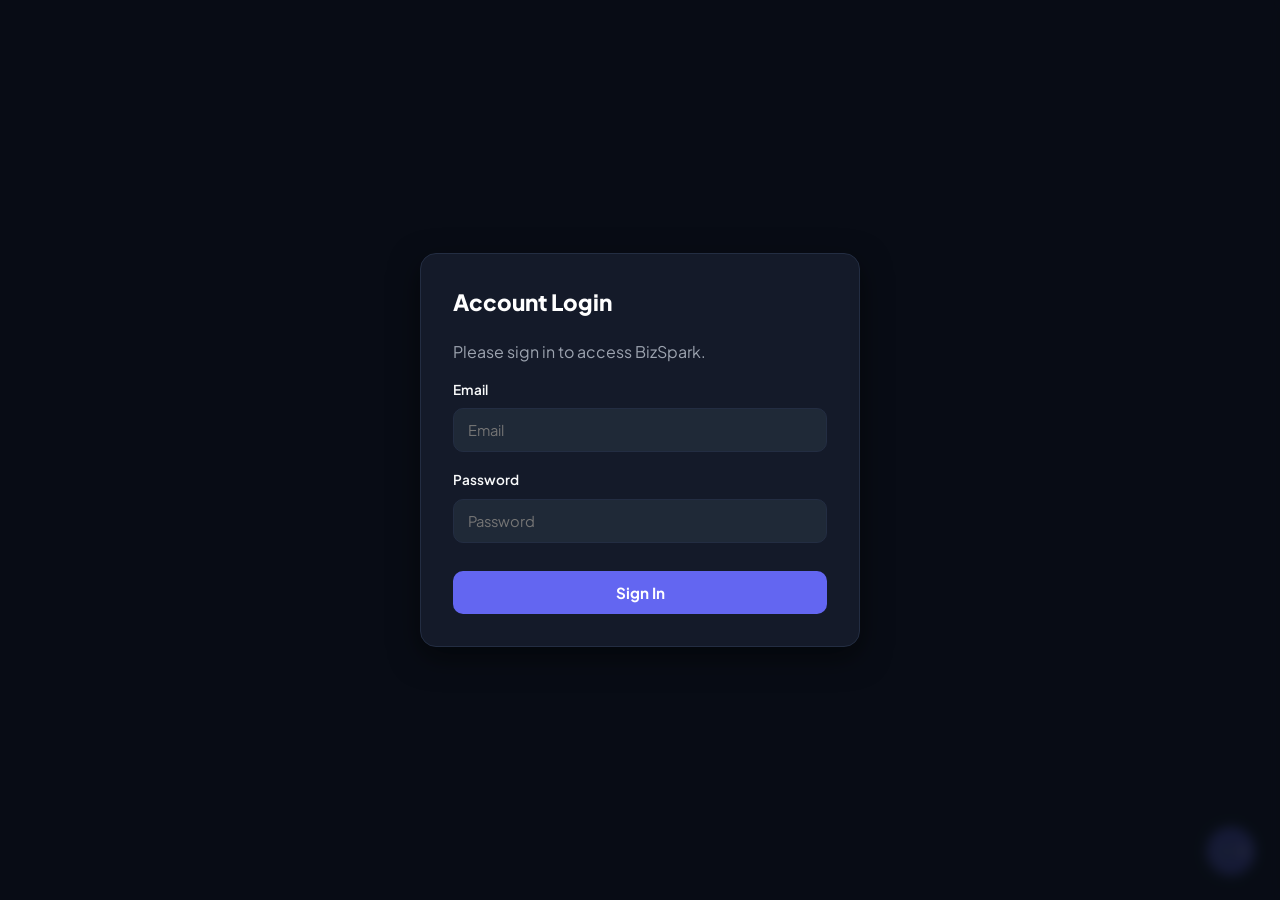
==== public/index.html @ cde21737 "Move static assets to public folder and configure outputDirectory" ====
<!DOCTYPE html>
<html lang="en">
<head>
    <meta charset="UTF-8">
    <meta name="viewport" content="width=device-width, initial-scale=1.0">
    <title>BizSpark - Local Marketplace</title>
    <link rel="stylesheet" href="style.css">
    <link rel="stylesheet" href="https://cdnjs.cloudflare.com/ajax/libs/font-awesome/6.4.0/css/all.min.css">
</head>
<body>

    <!-- AUTH MODAL -->
    <div id="authModal" class="order-box">
        <div class="order-form">
            <h2 id="authTitle" class="section-title">Account Login</h2>
            <p class="subtitle" style="margin-bottom: 16px; color: var(--text-muted);">Please sign in to access BizSpark.</p>
            <form onsubmit="handleAuth(event)">
                <div class="form-group">
                    <label for="authEmail">Email</label>
                    <input type="email" id="authEmail" placeholder="Email" required>
                </div>
                <div class="form-group">
                    <label for="authPassword">Password</label>
                    <input type="password" id="authPassword" placeholder="Password" required>
                </div>
                <button type="submit" class="btn-submit">Sign In</button>
            </form>
        </div>
    </div>

    <!-- MAIN APP CONTENT -->
    <div id="appContent" style="display: none;">
        <header class="navbar">
            <div class="brand-and-search">
                <div class="brand">
                    <div class="logo-icon"><i class="fa-solid fa-shapes"></i></div>
                    <div class="logo-text">
                        <span class="logo-title">Biz<span>Spark</span></span>
                    </div>
                </div>
                
                <div class="search-container">
                    <i class="fa-solid fa-magnifying-glass search-icon"></i>
                    <input type="text" id="searchInput" placeholder="Search products, shops, or categories...">
                </div>
            </div>

            <nav>
                <ul class="nav-links">
                    <li><a href="#" class="nav-item active" data-target="marketSection"><i class="fa-solid fa-store"></i> General Market</a></li>
                    <li><a href="#" class="nav-item" data-target="ownerSection"><i class="fa-solid fa-table-cells-large"></i> Business Owner Hub</a></li>
                    <li><a href="#" class="nav-item" data-target="shopsSection"><i class="fa-solid fa-user"></i> My Shop</a></li>
                    <li><a href="#" class="nav-item" data-target="dashboardSection"><i class="fa-solid fa-chart-line"></i> Dashboard</a></li>
                    <li><a href="#" class="nav-item" data-target="chatSection"><i class="fa-solid fa-lock"></i> Encrypted Messages</a></li>
                    <li><button id="authBtn" onclick="handleLogout()" class="cart-add-btn" title="Sign Out" style="width: auto; padding: 0 12px;"><i class="fa-solid fa-arrow-right-from-bracket"></i></button></li>
                </ul>
            </nav>
        </header>

        <main class="container">
            <!-- GENERAL MARKET SECTION -->
            <section id="marketSection" class="page-section active">
                <div class="hero">
                    <h1 class="section-title" style="font-size: 2rem;">Explore Products & Local Businesses</h1>
                    <p style="color: var(--text-muted); margin-bottom: 12px;">Discover items directly from verified independent vendors.</p>
                </div>
                
                <div id="marketProductsGrid" class="products-grid"></div>
                <p id="emptyMarketText" class="empty-state">No products found matching your search.</p>
            </section>

            <!-- PERSONAL SHOPS SECTION -->
            <section id="shopsSection" class="page-section" style="display: none;">
                <div class="card" style="display: flex; align-items: center; gap: 20px; margin-bottom: 24px;">
                    <div id="businessLogo" class="logo-icon" style="width: 56px; height: 56px; font-size: 1.5rem;">B</div>
                    <div>
                        <h2 id="displayBusinessName" class="section-title" style="margin-bottom: 4px;">Business Name</h2>
                        <button class="cart-add-btn" style="width: auto; padding: 6px 14px; font-size: 0.8rem;" onclick="editShopName()">Edit Shop Profile</button>
                    </div>
                </div>
                <div id="myShopProductsGrid" class="products-grid"></div>
            </section>

            <!-- BUSINESS OWNER HUB SECTION -->
            <section id="ownerSection" class="page-section" style="display: none;">
                <div class="dashboard-grid">
                    <div class="card form-card">
                        <h2 class="section-title">List a New Product</h2>
                        <form id="productForm">
                            <div class="form-group">
                                <label for="formBusinessName">Business/Shop Name *</label>
                                <input type="text" id="formBusinessName" required>
                            </div>
                            <div class="form-group">
                                <label for="productName">Product Name *</label>
                                <input type="text" id="productName" required>
                            </div>
                            <div class="form-group">
                                <label for="productPrice">Price ($) *</label>
                                <input type="number" id="productPrice" step="0.01" required>
                            </div>
                            <div class="form-group">
                                <label for="productCategory">Category</label>
                                <input type="text" id="productCategory" placeholder="e.g. Handmade, Fashion">
                            </div>
                            <div class="form-group">
                                <label for="productImage">Product Image *</label>
                                <div class="file-upload-wrapper">
                                    <input 
                                      type="file" 
                                      id="productImage" 
                                      name="productImage" 
                                      accept="image/*" 
                                      required 
                                      class="file-input"
                                    >
                                    <div class="file-upload-button">
                                      <i class="fa-solid fa-cloud-arrow-up"></i>
                                      <span>Choose Image File</span>
                                    </div>
                                </div>
                            </div>
                            <div class="form-group">
                                <label for="productDescription">Description</label>
                                <textarea id="productDescription" rows="3"></textarea>
                            </div>
                            <button type="submit" class="btn-submit">Publish Product</button>
                        </form>
                    </div>
                    
                    <div class="card inventory-card">
                        <h2 class="section-title">Your Uploaded Items</h2>
                        <div id="ownerProductsGrid" class="products-grid"></div>
                        <p id="emptyOwnerText" class="empty-state">You haven't uploaded any products yet.</p>
                    </div>
                </div>
            </section>

            <!-- DASHBOARD SECTION -->
            <section id="dashboardSection" class="page-section" style="display: none;">
                <div style="display: grid; grid-template-columns: repeat(2, 1fr); gap: 20px; margin-bottom: 24px;">
                    <div class="card">
                        <h2 class="section-title">Total Revenue 💰</h2>
                        <div class="product-price" id="totalRevenue" style="font-size: 2rem;">$0.00</div>
                    </div>
                    <div class="card">
                        <h2 class="section-title">Orders 🛒</h2>
                        <div class="product-price" id="orderNum" style="font-size: 2rem; color: #ffffff;">0</div>
                    </div>
                </div>

                <div class="card">
                    <h2 class="section-title">Recent Transactions</h2>
                    <table class="data-table" style="width: 100%; text-align: left; border-collapse: collapse;">
                        <thead>
                            <tr style="border-bottom: 1px solid var(--border-color); color: var(--text-muted); font-size: 0.85rem;">
                                <th style="padding: 10px;">Customer</th>
                                <th style="padding: 10px;">Email</th>
                                <th style="padding: 10px;">Date</th>
                                <th style="padding: 10px;">Status</th>
                            </tr>
                        </thead>
                        <tbody id="transactionsTableBody"></tbody>
                    </table>
                </div>
            </section>

            <!-- CHAT SECTION -->
            <section id="chatSection" class="page-section" style="display: none;">
                <div class="card">
                    <h2 class="section-title">Real-Time Encrypted Messaging 🔒</h2>
                    <div class="chat-container" style="display: grid; grid-template-columns: 240px 1fr; gap: 20px; min-height: 350px;">
                        <div class="chat-sidebar" style="border-right: 1px solid var(--border-color); padding-right: 16px;">
                            <h3 style="font-size: 0.95rem; margin-bottom: 8px;">Conversations</h3>
                            <p style="font-size: 0.85rem; color: var(--text-muted);">Global Market Channel</p>
                        </div>
                        <div class="chat-window" style="display: flex; flex-direction: column; justify-content: space-between;">
                            <div id="chatHeader" class="chat-header" style="font-weight: 700; margin-bottom: 12px;">Global Public Channel</div>
                            <div id="chatMessages" class="chat-messages" style="flex: 1; margin-bottom: 16px; overflow-y: auto;"></div>
                            <form id="chatForm" class="chat-input-box" style="display: flex; gap: 10px;">
                                <input type="text" class="chat-input" id="chatInput" placeholder="Type a message..." required style="flex: 1; padding: 10px; border-radius: var(--radius-md); border: 1px solid var(--border-color); background: var(--bg-input); color: #fff;">
                                <button type="submit" class="btn-submit" style="width: auto; padding: 0 20px; margin-top: 0;">Send</button>
                            </form>
                        </div>
                    </div>
                </div>
            </section>
        </main>
    </div>

    <!-- Floating Cart Trigger Button -->
    <button id="cartToggleBtn" class="cart-add-btn" onclick="toggleCartDrawer()" style="position: fixed; bottom: 24px; right: 24px; width: 50px; height: 50px; border-radius: 50%; z-index: 999; background: var(--primary);">
        🛒 <span id="cartCountBadge" class="cart-badge" style="font-weight: 800; font-size: 0.8rem;">0</span>
    </button>

    <!-- Slide-out Cart Drawer -->
    <div id="cartDrawer" class="cart-drawer">
        <div class="cart-header" style="display: flex; justify-content: space-between; align-items: center; margin-bottom: 20px;">
            <h3 class="section-title" style="margin: 0;">Shopping Cart</h3>
            <p class="close-btn" onclick="toggleCartDrawer()" style="cursor: pointer; font-size: 1.2rem;">✕</p>
        </div>
        <div id="cartItemsList" class="cart-body" style="flex: 1; overflow-y: auto;">
            <p class="empty-cart-msg" style="color: var(--text-muted);">Your cart is empty.</p>
        </div>
        <div class="cart-footer" style="margin-top: 20px; border-top: 1px solid var(--border-color); padding-top: 16px;">
            <div class="cart-total-row" style="display: flex; justify-content: space-between; margin-bottom: 16px;">
                <span>Subtotal:</span>
                <strong id="cartSubtotal" class="product-price">$0.00</strong>
            </div>
            <button class="btn-submit" onclick="openCheckoutModal()">Proceed to Checkout</button>
        </div>
    </div>

    <!-- Checkout Modal -->
    <div id="checkoutModal" class="order-box" style="display:none;">
        <div class="order-form">
            <h3 class="section-title">Complete Order</h3>
            <p style="color: var(--text-muted); margin-bottom: 16px; font-size: 0.85rem;">Review total and input details to place order.</p>
            <div id="checkoutSummary" style="margin-bottom: 16px;"></div>
            <form id="checkoutForm" onsubmit="submitCartOrder(event)">
                <div class="form-group">
                    <input type="text" id="custName" placeholder="Full Name" required />
                </div>
                <div class="form-group">
                    <input type="email" id="custEmail" placeholder="Email Address" required />
                </div>
                <div class="modal-actions" style="display: flex; gap: 12px; margin-top: 16px;">
                    <button type="button" class="cart-add-btn" style="flex: 1; width: 100%; height: 42px;" onclick="closeCheckoutModal()">Cancel</button>
                    <button type="submit" class="btn-submit" style="flex: 1; margin-top: 0;">Pay Now</button>
                </div>
            </form>
        </div>
    </div>

    <script src="script.js"></script>
</body>
</html>
---- public/style.css ----
/* ==========================================================================
   1. GLOBAL STYLES & DESIGN TOKENS
   ========================================================================== */
@import url('https://fonts.googleapis.com/css2?family=Plus+Jakarta+Sans:wght@300;400;500;600;700;800&display=swap');

:root {
  --bg-main: #090d16;
  --bg-card: #141a29;
  --bg-input: #1f2937;
  --border-color: #232d42;
  --border-hover: #374151;
  
  --primary: #6366f1;
  --primary-hover: #4f46e5;
  --accent: #38bdf8;
  
  --text-main: #f9fafb;
  --text-muted: #9ca3af;
  
  --radius-lg: 16px;
  --radius-md: 10px;
  --transition: all 0.25s ease-in-out;
}

* {
  margin: 0;
  padding: 0;
  box-sizing: border-box;
  font-family: 'Plus Jakarta Sans', sans-serif;
}

html {
  /* Prevent horizontal scrolling glitches */
  overflow-x: hidden;
}

body {
  background: var(--bg-main);
  color: var(--text-main);
  line-height: 1.5;
  min-height: 100vh;
  overflow-x: hidden;
}

/* ==========================================================================
   2. NAVBAR & HEADER
   ========================================================================== */
.navbar {
  position: sticky;
  top: 0;
  z-index: 1000;
  display: flex;
  align-items: center;
  justify-content: space-between;
  padding: 16px 32px;
  background: #0f1322;
  border-bottom: 1px solid var(--border-color);
  gap: 16px;
}

.brand-and-search {
  display: flex;
  align-items: center;
  gap: 28px;
  flex: 1;
}

.brand {
  display: flex;
  align-items: center;
  gap: 12px;
  flex-shrink: 0;
}

.logo-icon {
  width: 40px;
  height: 40px;
  display: flex;
  align-items: center;
  justify-content: center;
  border-radius: 10px;
  background: linear-gradient(135deg, var(--primary), var(--accent));
  color: #ffffff;
  font-size: 1.2rem;
}

.logo-title {
  font-size: 1.4rem;
  font-weight: 800;
  color: #ffffff;
}

.logo-title span {
  color: var(--accent);
}

.search-container {
  position: relative;
  width: 100%;
  max-width: 360px;
}

.search-container input {
  width: 100%;
  padding: 10px 14px 10px 40px;
  border: 1px solid var(--border-color);
  border-radius: var(--radius-md);
  background: #161c2e;
  color: var(--text-main);
  font-size: 0.9rem;
  outline: none;
  transition: var(--transition);
}

.search-container input:focus {
  border-color: var(--primary);
}

.search-icon {
  position: absolute;
  left: 14px;
  top: 50%;
  transform: translateY(-50%);
  color: var(--text-muted);
}

.nav-links {
  display: flex;
  align-items: center;
  gap: 20px;
  list-style: none;
}

.nav-item {
  position: relative;
  padding: 8px 6px;
  color: var(--text-muted);
  font-size: 0.9rem;
  font-weight: 600;
  text-decoration: none;
  transition: var(--transition);
  white-space: nowrap;
}

.nav-item:hover,
.nav-item.active {
  color: #ffffff;
}

.nav-item.active::after {
  content: '';
  position: absolute;
  bottom: -16px;
  left: 0;
  right: 0;
  height: 3px;
  border-radius: 2px;
  background: var(--primary);
}

/* ==========================================================================
   3. LAYOUT & DASHBOARD
   ========================================================================== */
.container {
  max-width: 1320px;
  margin: 36px auto;
  padding: 0 24px;
}

.dashboard-grid {
  display: grid;
  grid-template-columns: 380px 1fr;
  gap: 28px;
  align-items: start;
}

.card {
  padding: 24px;
  background: var(--bg-card);
  border: 1px solid var(--border-color);
  border-radius: var(--radius-lg);
}

.section-title {
  margin-bottom: 20px;
  font-size: 1.4rem;
  font-weight: 800;
  color: #ffffff;
}

.empty-state {
  text-align: center;
  padding: 48px 0;
  color: var(--text-muted);
  font-size: 1rem;
}

/* ==========================================================================
   4. FORMS & FILE INPUTS
   ========================================================================== */
.form-group {
  margin-bottom: 18px;
}

.form-group label {
  display: block;
  margin-bottom: 8px;
  color: var(--text-main);
  font-size: 0.85rem;
  font-weight: 600;
}

.form-group input[type="text"],
.form-group input[type="email"],
.form-group input[type="password"],
.form-group input[type="number"],
.form-group textarea,
.form-group select {
  width: 100%;
  padding: 12px 14px;
  border: 1px solid var(--border-color);
  border-radius: var(--radius-md);
  background: var(--bg-input);
  color: #ffffff;
  font-size: 0.92rem;
  outline: none;
  transition: var(--transition);
}

.form-group input:focus,
.form-group textarea:focus {
  border-color: var(--primary);
}

.file-upload-wrapper {
  position: relative;
  width: 100%;
  height: 52px;
}

.file-input {
  position: absolute;
  top: 0;
  left: 0;
  width: 100%;
  height: 100%;
  opacity: 0;
  cursor: pointer;
  z-index: 2;
}

.file-upload-button {
  display: flex;
  align-items: center;
  justify-content: center;
  gap: 10px;
  width: 100%;
  height: 100%;
  border: 1px dashed var(--border-hover);
  border-radius: var(--radius-md);
  background: var(--bg-input);
  color: var(--text-muted);
  font-size: 0.9rem;
  font-weight: 600;
  transition: var(--transition);
}

.file-input:hover + .file-upload-button {
  border-color: var(--primary);
  color: #ffffff;
  background: rgba(99, 102, 241, 0.08);
}

.btn-submit {
  width: 100%;
  margin-top: 10px;
  padding: 12px;
  border: none;
  border-radius: var(--radius-md);
  background: var(--primary);
  color: #ffffff;
  font-weight: 700;
  font-size: 0.95rem;
  cursor: pointer;
  transition: var(--transition);
}

.btn-submit:hover {
  background: var(--primary-hover);
}

/* ==========================================================================
   5. RESPONSIVE PRODUCT CARDS & GRID
   ========================================================================== */
.products-grid {
  display: grid;
  grid-template-columns: repeat(auto-fill, minmax(280px, 1fr));
  gap: 24px;
}

.product-card {
  display: flex;
  flex-direction: column;
  justify-content: space-between;
  padding: 18px;
  background: var(--bg-card);
  border: 1px solid var(--border-color);
  border-radius: var(--radius-lg);
  transition: var(--transition);
}

.product-card:hover {
  border-color: var(--border-hover);
  transform: translateY(-4px);
  box-shadow: 0 12px 24px rgba(0, 0, 0, 0.3);
}

.card-top-content {
  display: flex;
  flex-direction: column;
  gap: 14px;
}

.media-container {
  position: relative;
  width: 100%;
  height: 200px;
  border-radius: var(--radius-md);
  overflow: hidden;
  background: #090d16;
}

.product-media {
  width: 100%;
  height: 100%;
  object-fit: cover;
  object-position: center;
}

.category-tag {
  position: absolute;
  top: 10px;
  left: 10px;
  padding: 4px 10px;
  border-radius: 20px;
  background: rgba(99, 102, 241, 0.9);
  backdrop-filter: blur(4px);
  color: #ffffff;
  font-size: 0.72rem;
  font-weight: 700;
  text-transform: uppercase;
  letter-spacing: 0.5px;
}

.product-details {
  display: flex;
  flex-direction: column;
  gap: 6px;
}

.product-title {
  color: #ffffff;
  font-size: 1.15rem;
  font-weight: 700;
  line-height: 1.3;
}

.product-desc {
  color: var(--text-muted);
  font-size: 0.85rem;
  line-height: 1.4;
}

.vendor-row {
  display: flex;
  align-items: center;
  justify-content: space-between;
  margin-top: 8px;
  color: var(--text-muted);
  font-size: 0.82rem;
}

.vendor-name {
  display: flex;
  align-items: center;
  gap: 6px;
  color: #ffffff;
  font-weight: 600;
}

.card-bottom-row {
  display: flex;
  align-items: center;
  justify-content: space-between;
  margin-top: 18px;
  padding-top: 14px;
  border-top: 1px solid var(--border-color);
}

.product-price {
  color: var(--accent);
  font-size: 1.35rem;
  font-weight: 800;
}

/* Cart Button Fixes */
.cart-add-btn {
  position: relative;
  z-index: 5;
  width: 44px;
  height: 44px;
  display: flex;
  align-items: center;
  justify-content: center;
  border: 1px solid var(--border-hover);
  border-radius: var(--radius-md);
  background: #1a2235;
  color: #ffffff;
  font-size: 1.1rem;
  cursor: pointer;
  transition: var(--transition);
}

.cart-add-btn:hover {
  background: var(--primary);
  color: #ffffff;
  border-color: var(--primary);
  transform: scale(1.06);
}

.cart-add-btn:active {
  transform: scale(0.96);
}

/* ==========================================================================
   6. MODALS, OVERLAYS & CART DRAWER
   ========================================================================== */
.order-box {
  position: fixed;
  top: 0;
  left: 0;
  width: 100vw;
  height: 100vh;
  background: rgba(9, 13, 22, 0.85);
  backdrop-filter: blur(6px);
  display: flex;
  align-items: center;
  justify-content: center;
  padding: 16px;
  z-index: 3000;
}

.order-form {
  width: 100%;
  max-width: 440px;
  background: var(--bg-card);
  border: 1px solid var(--border-color);
  border-radius: var(--radius-lg);
  padding: 32px;
  box-shadow: 0 10px 30px rgba(0, 0, 0, 0.5);
  max-height: 90vh;
  overflow-y: auto;
}

.cart-drawer {
  position: fixed;
  top: 0;
  right: -400px;
  width: 380px;
  max-width: 100vw;
  height: 100vh;
  background: var(--bg-card);
  border-left: 1px solid var(--border-color);
  padding: 24px;
  display: flex;
  flex-direction: column;
  z-index: 2000;
  transition: right 0.3s cubic-bezier(0.4, 0, 0.2, 1);
  box-shadow: -10px 0 30px rgba(0, 0, 0, 0.5);
}

.cart-drawer.open {
  right: 0;
}

/* ==========================================================================
   7. MEDIA QUERIES FOR MOBILE & TABLET RESPONSIVENESS
   ========================================================================== */

/* Tablets & Small Laptops (Max Width: 1024px) */
@media screen and (max-width: 1024px) {
  .dashboard-grid {
    grid-template-columns: 1fr;
    gap: 24px;
  }
  
  .navbar {
    padding: 16px 20px;
  }
  
  .container {
    margin: 24px auto;
    padding: 0 16px;
  }
}

/* Mobile Devices (Max Width: 768px) */
@media screen and (max-width: 768px) {
  /* Navbar adjustments */
  .navbar {
    flex-direction: column;
    align-items: stretch;
    padding: 12px 16px;
    gap: 12px;
  }

  .brand-and-search {
    flex-direction: column;
    align-items: stretch;
    gap: 12px;
    width: 100%;
  }

  .brand {
    justify-content: flex-start;
  }

  .search-container {
    max-width: 100%;
    width: 100%;
  }

  /* Navigation Links: Horizontal scrollable strip */
  .nav-links {
    width: 100%;
    overflow-x: auto;
    padding-bottom: 8px;
    gap: 12px;
    justify-content: flex-start;
    -webkit-overflow-scrolling: touch;
    scrollbar-width: none; /* Firefox */
  }

  .nav-links::-webkit-scrollbar {
    display: none; /* Chrome/Safari */
  }

  .nav-item {
    padding: 6px 10px;
    font-size: 0.85rem;
    background: rgba(255, 255, 255, 0.03);
    border-radius: 6px;
  }

  .nav-item.active::after {
    bottom: 0;
  }

  /* Grid layout for small devices */
  .products-grid {
    grid-template-columns: repeat(auto-fill, minmax(220px, 1fr));
    gap: 16px;
  }

  .card {
    padding: 16px;
  }

  .order-form {
    padding: 20px;
  }
}

/* Small Phones (Max Width: 480px) */
@media screen and (max-width: 480px) {
  .products-grid {
    grid-template-columns: 1fr; /* Single column on compact screens */
  }

  .logo-title {
    font-size: 1.2rem;
  }

  .logo-icon {
    width: 34px;
    height: 34px;
    font-size: 1rem;
  }

  .media-container {
    height: 180px;
  }

  .product-price {
    font-size: 1.2rem;
  }

  .cart-drawer {
    width: 100vw;
  }
}
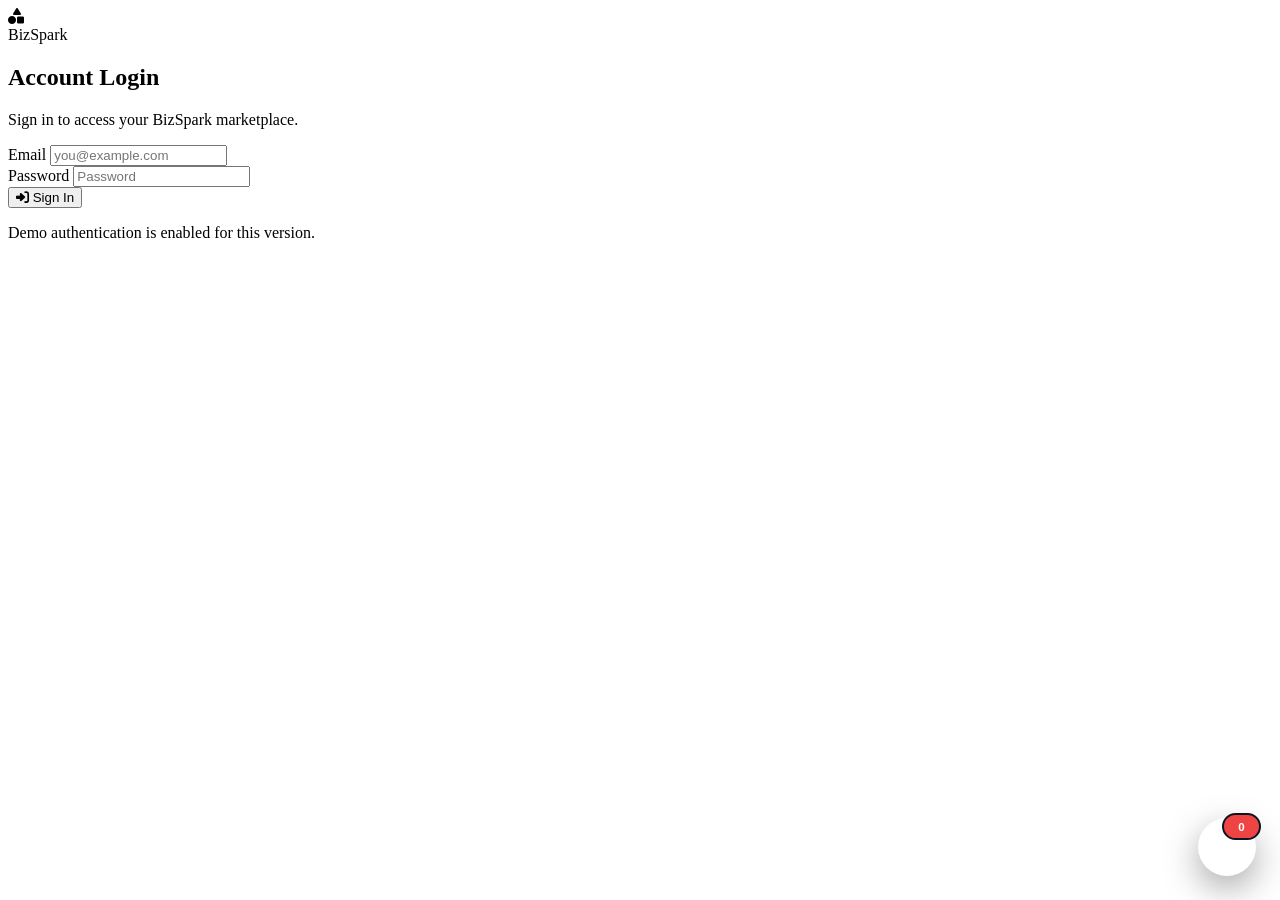
==== commit 9f295f03: "Fix product upload cart and responsive layout" ====
--- a/public/index.html
+++ b/public/index.html
@@ -1,237 +1,900 @@
 <!DOCTYPE html>
+
 <html lang="en">
 <head>
     <meta charset="UTF-8">
-    <meta name="viewport" content="width=device-width, initial-scale=1.0">
+    <meta name="viewport" content="width=device-width, initial-scale=1.0, viewport-fit=cover">
+    <meta name="theme-color" content="#090d16">
+    <meta name="description" content="BizSpark - Local Marketplace">
     <title>BizSpark - Local Marketplace</title>
-    <link rel="stylesheet" href="style.css">
-    <link rel="stylesheet" href="https://cdnjs.cloudflare.com/ajax/libs/font-awesome/6.4.0/css/all.min.css">
+
+<link rel="preconnect" href="https://fonts.googleapis.com">
+<link rel="preconnect" href="https://fonts.gstatic.com" crossorigin>
+<link rel="stylesheet" href="https://fonts.googleapis.com/css2?family=Plus+Jakarta+Sans:wght@300;400;500;600;700;800&display=swap">
+
+<link rel="stylesheet" href="style.css">
+<link rel="stylesheet" href="https://cdnjs.cloudflare.com/ajax/libs/font-awesome/6.4.0/css/all.min.css">
+
 </head>
+
 <body>
 
-    <!-- AUTH MODAL -->
-    <div id="authModal" class="order-box">
-        <div class="order-form">
-            <h2 id="authTitle" class="section-title">Account Login</h2>
-            <p class="subtitle" style="margin-bottom: 16px; color: var(--text-muted);">Please sign in to access BizSpark.</p>
-            <form onsubmit="handleAuth(event)">
-                <div class="form-group">
-                    <label for="authEmail">Email</label>
-                    <input type="email" id="authEmail" placeholder="Email" required>
-                </div>
-                <div class="form-group">
-                    <label for="authPassword">Password</label>
-                    <input type="password" id="authPassword" placeholder="Password" required>
-                </div>
-                <button type="submit" class="btn-submit">Sign In</button>
-            </form>
+<!-- =========================================================
+     AUTH MODAL
+========================================================== -->
+<div id="authModal" class="order-box">
+    <div class="order-form auth-form">
+
+        <div class="auth-brand">
+            <div class="logo-icon">
+                <i class="fa-solid fa-shapes"></i>
+            </div>
+            <div class="logo-title">
+                Biz<span>Spark</span>
+            </div>
         </div>
+
+        <h2 id="authTitle" class="section-title">
+            Account Login
+        </h2>
+
+        <p class="subtitle">
+            Sign in to access your BizSpark marketplace.
+        </p>
+
+        <form id="authForm">
+            <div class="form-group">
+                <label for="authEmail">Email</label>
+                <input
+                    type="email"
+                    id="authEmail"
+                    placeholder="you@example.com"
+                    autocomplete="email"
+                    required
+                >
+            </div>
+
+            <div class="form-group">
+                <label for="authPassword">Password</label>
+                <input
+                    type="password"
+                    id="authPassword"
+                    placeholder="Password"
+                    autocomplete="current-password"
+                    required
+                >
+            </div>
+
+            <button type="submit" class="btn-submit">
+                <i class="fa-solid fa-right-to-bracket"></i>
+                Sign In
+            </button>
+        </form>
+
+        <p class="auth-note">
+            Demo authentication is enabled for this version.
+        </p>
     </div>
-
-    <!-- MAIN APP CONTENT -->
-    <div id="appContent" style="display: none;">
-        <header class="navbar">
-            <div class="brand-and-search">
-                <div class="brand">
-                    <div class="logo-icon"><i class="fa-solid fa-shapes"></i></div>
-                    <div class="logo-text">
-                        <span class="logo-title">Biz<span>Spark</span></span>
+</div>
+
+
+<!-- =========================================================
+     MAIN APPLICATION
+========================================================== -->
+<div id="appContent" style="display:none;">
+
+    <!-- HEADER -->
+    <header class="navbar">
+
+        <div class="brand-and-search">
+
+            <div class="brand">
+                <div class="logo-icon">
+                    <i class="fa-solid fa-shapes"></i>
+                </div>
+
+                <div class="logo-text">
+                    <span class="logo-title">
+                        Biz<span>Spark</span>
+                    </span>
+                </div>
+            </div>
+
+            <div class="search-container">
+                <i class="fa-solid fa-magnifying-glass search-icon"></i>
+
+                <input
+                    type="search"
+                    id="searchInput"
+                    placeholder="Search products, shops, or categories..."
+                    autocomplete="off"
+                >
+            </div>
+
+        </div>
+
+
+        <!-- DESKTOP/MOBILE NAV -->
+        <nav class="main-navigation">
+            <ul class="nav-links">
+
+                <li>
+                    <a
+                        href="#marketSection"
+                        class="nav-item active"
+                        data-target="marketSection"
+                    >
+                        <i class="fa-solid fa-store"></i>
+                        <span>Market</span>
+                    </a>
+                </li>
+
+                <li>
+                    <a
+                        href="#ownerSection"
+                        class="nav-item"
+                        data-target="ownerSection"
+                    >
+                        <i class="fa-solid fa-table-cells-large"></i>
+                        <span>Owner Hub</span>
+                    </a>
+                </li>
+
+                <li>
+                    <a
+                        href="#shopsSection"
+                        class="nav-item"
+                        data-target="shopsSection"
+                    >
+                        <i class="fa-solid fa-shop"></i>
+                        <span>My Shop</span>
+                    </a>
+                </li>
+
+                <li>
+                    <a
+                        href="#dashboardSection"
+                        class="nav-item"
+                        data-target="dashboardSection"
+                    >
+                        <i class="fa-solid fa-chart-line"></i>
+                        <span>Dashboard</span>
+                    </a>
+                </li>
+
+                <li>
+                    <a
+                        href="#chatSection"
+                        class="nav-item"
+                        data-target="chatSection"
+                    >
+                        <i class="fa-solid fa-comments"></i>
+                        <span>Messages</span>
+                    </a>
+                </li>
+
+                <li>
+                    <button
+                        id="authBtn"
+                        class="logout-btn"
+                        type="button"
+                        title="Sign Out"
+                    >
+                        <i class="fa-solid fa-arrow-right-from-bracket"></i>
+                        <span>Sign Out</span>
+                    </button>
+                </li>
+
+            </ul>
+        </nav>
+
+    </header>
+
+
+    <!-- MAIN CONTENT -->
+    <main class="container">
+
+        <!-- =====================================================
+             MARKET
+        ====================================================== -->
+        <section id="marketSection" class="page-section active">
+
+            <div class="hero">
+                <div>
+                    <span class="hero-badge">
+                        <i class="fa-solid fa-sparkles"></i>
+                        Local Marketplace
+                    </span>
+
+                    <h1 class="hero-title">
+                        Explore Products & Local Businesses
+                    </h1>
+
+                    <p class="hero-description">
+                        Discover products directly from independent vendors.
+                    </p>
+                </div>
+            </div>
+
+            <div id="marketProductsGrid" class="products-grid"></div>
+
+            <div id="marketLoading" class="loading-state">
+                <i class="fa-solid fa-spinner fa-spin"></i>
+                Loading products...
+            </div>
+
+            <p id="emptyMarketText" class="empty-state" style="display:none;">
+                No products found matching your search.
+            </p>
+
+        </section>
+
+
+        <!-- =====================================================
+             MY SHOP
+        ====================================================== -->
+        <section
+            id="shopsSection"
+            class="page-section"
+            style="display:none;"
+        >
+
+            <div class="shop-profile card">
+
+                <div class="shop-avatar" id="businessLogo">
+                    B
+                </div>
+
+                <div class="shop-profile-info">
+                    <h2
+                        id="displayBusinessName"
+                        class="section-title"
+                    >
+                        Business Name
+                    </h2>
+
+                    <p id="displayBusinessEmail" class="muted-text"></p>
+
+                    <button
+                        class="secondary-btn"
+                        type="button"
+                        onclick="editShopName()"
+                    >
+                        <i class="fa-solid fa-pen"></i>
+                        Edit Shop Profile
+                    </button>
+                </div>
+
+            </div>
+
+            <h2 class="section-heading">
+                Your Products
+            </h2>
+
+            <div
+                id="myShopProductsGrid"
+                class="products-grid"
+            ></div>
+
+            <p
+                id="emptyShopText"
+                class="empty-state"
+                style="display:none;"
+            >
+                You haven't uploaded any products yet.
+            </p>
+
+        </section>
+
+
+        <!-- =====================================================
+             OWNER HUB
+        ====================================================== -->
+        <section
+            id="ownerSection"
+            class="page-section"
+            style="display:none;"
+        >
+
+            <div class="dashboard-grid">
+
+                <!-- PRODUCT FORM -->
+                <div class="card form-card">
+
+                    <div class="card-heading">
+                        <div>
+                            <span class="eyebrow">
+                                Business tools
+                            </span>
+
+                            <h2 class="section-title">
+                                List a New Product
+                            </h2>
+                        </div>
+
+                        <div class="heading-icon">
+                            <i class="fa-solid fa-box"></i>
+                        </div>
                     </div>
-                </div>
-                
-                <div class="search-container">
-                    <i class="fa-solid fa-magnifying-glass search-icon"></i>
-                    <input type="text" id="searchInput" placeholder="Search products, shops, or categories...">
-                </div>
-            </div>
-
-            <nav>
-                <ul class="nav-links">
-                    <li><a href="#" class="nav-item active" data-target="marketSection"><i class="fa-solid fa-store"></i> General Market</a></li>
-                    <li><a href="#" class="nav-item" data-target="ownerSection"><i class="fa-solid fa-table-cells-large"></i> Business Owner Hub</a></li>
-                    <li><a href="#" class="nav-item" data-target="shopsSection"><i class="fa-solid fa-user"></i> My Shop</a></li>
-                    <li><a href="#" class="nav-item" data-target="dashboardSection"><i class="fa-solid fa-chart-line"></i> Dashboard</a></li>
-                    <li><a href="#" class="nav-item" data-target="chatSection"><i class="fa-solid fa-lock"></i> Encrypted Messages</a></li>
-                    <li><button id="authBtn" onclick="handleLogout()" class="cart-add-btn" title="Sign Out" style="width: auto; padding: 0 12px;"><i class="fa-solid fa-arrow-right-from-bracket"></i></button></li>
-                </ul>
-            </nav>
-        </header>
-
-        <main class="container">
-            <!-- GENERAL MARKET SECTION -->
-            <section id="marketSection" class="page-section active">
-                <div class="hero">
-                    <h1 class="section-title" style="font-size: 2rem;">Explore Products & Local Businesses</h1>
-                    <p style="color: var(--text-muted); margin-bottom: 12px;">Discover items directly from verified independent vendors.</p>
-                </div>
-                
-                <div id="marketProductsGrid" class="products-grid"></div>
-                <p id="emptyMarketText" class="empty-state">No products found matching your search.</p>
-            </section>
-
-            <!-- PERSONAL SHOPS SECTION -->
-            <section id="shopsSection" class="page-section" style="display: none;">
-                <div class="card" style="display: flex; align-items: center; gap: 20px; margin-bottom: 24px;">
-                    <div id="businessLogo" class="logo-icon" style="width: 56px; height: 56px; font-size: 1.5rem;">B</div>
+
+                    <form id="productForm">
+
+                        <div class="form-group">
+                            <label for="formBusinessName">
+                                Business / Shop Name *
+                            </label>
+
+                            <input
+                                type="text"
+                                id="formBusinessName"
+                                required
+                                autocomplete="organization"
+                            >
+                        </div>
+
+                        <div class="form-group">
+                            <label for="productName">
+                                Product Name *
+                            </label>
+
+                            <input
+                                type="text"
+                                id="productName"
+                                placeholder="e.g. Handmade Leather Bag"
+                                required
+                            >
+                        </div>
+
+                        <div class="form-row">
+
+                            <div class="form-group">
+                                <label for="productPrice">
+                                    Price ($) *
+                                </label>
+
+                                <input
+                                    type="number"
+                                    id="productPrice"
+                                    min="0"
+                                    step="0.01"
+                                    placeholder="0.00"
+                                    required
+                                >
+                            </div>
+
+                            <div class="form-group">
+                                <label for="productCategory">
+                                    Category
+                                </label>
+
+                                <input
+                                    type="text"
+                                    id="productCategory"
+                                    placeholder="Fashion"
+                                >
+                            </div>
+
+                        </div>
+
+                        <div class="form-group">
+
+                            <label for="productImage">
+                                Product Image *
+                            </label>
+
+                            <div class="file-upload-wrapper">
+
+                                <input
+                                    type="file"
+                                    id="productImage"
+                                    name="productImage"
+                                    accept="image/jpeg,image/png,image/webp,image/gif"
+                                    required
+                                >
+
+                                <div class="file-upload-button">
+                                    <i class="fa-solid fa-cloud-arrow-up"></i>
+
+                                    <span id="fileNameText">
+                                        Choose Image File
+                                    </span>
+                                </div>
+
+                            </div>
+
+                            <small class="field-help">
+                                JPG, PNG, WEBP or GIF. Maximum 5MB.
+                            </small>
+
+                        </div>
+
+                        <div class="form-group">
+
+                            <label for="productDescription">
+                                Description
+                            </label>
+
+                            <textarea
+                                id="productDescription"
+                                rows="4"
+                                maxlength="1000"
+                                placeholder="Describe your product..."
+                            ></textarea>
+
+                        </div>
+
+                        <div
+                            id="publishError"
+                            class="form-error"
+                            style="display:none;"
+                        ></div>
+
+                        <button
+                            type="submit"
+                            id="publishProductBtn"
+                            class="btn-submit"
+                        >
+                            <i class="fa-solid fa-cloud-arrow-up"></i>
+                            Publish Product
+                        </button>
+
+                    </form>
+
+                </div>
+
+
+                <!-- INVENTORY -->
+                <div class="card inventory-card">
+
+                    <div class="card-heading">
+
+                        <div>
+                            <span class="eyebrow">
+                                Inventory
+                            </span>
+
+                            <h2 class="section-title">
+                                Your Uploaded Items
+                            </h2>
+                        </div>
+
+                        <div class="heading-icon">
+                            <i class="fa-solid fa-boxes-stacked"></i>
+                        </div>
+
+                    </div>
+
+                    <div
+                        id="ownerProductsGrid"
+                        class="products-grid"
+                    ></div>
+
+                    <p
+                        id="emptyOwnerText"
+                        class="empty-state"
+                        style="display:none;"
+                    >
+                        You haven't uploaded any products yet.
+                    </p>
+
+                </div>
+
+            </div>
+
+        </section>
+
+
+        <!-- =====================================================
+             DASHBOARD
+        ====================================================== -->
+        <section
+            id="dashboardSection"
+            class="page-section"
+            style="display:none;"
+        >
+
+            <div class="stats-grid">
+
+                <div class="card stat-card">
+
+                    <div class="stat-icon green">
+                        <i class="fa-solid fa-dollar-sign"></i>
+                    </div>
+
                     <div>
-                        <h2 id="displayBusinessName" class="section-title" style="margin-bottom: 4px;">Business Name</h2>
-                        <button class="cart-add-btn" style="width: auto; padding: 6px 14px; font-size: 0.8rem;" onclick="editShopName()">Edit Shop Profile</button>
+                        <p class="stat-label">
+                            Total Revenue
+                        </p>
+
+                        <div
+                            id="totalRevenue"
+                            class="stat-value"
+                        >
+                            $0.00
+                        </div>
                     </div>
-                </div>
-                <div id="myShopProductsGrid" class="products-grid"></div>
-            </section>
-
-            <!-- BUSINESS OWNER HUB SECTION -->
-            <section id="ownerSection" class="page-section" style="display: none;">
-                <div class="dashboard-grid">
-                    <div class="card form-card">
-                        <h2 class="section-title">List a New Product</h2>
-                        <form id="productForm">
-                            <div class="form-group">
-                                <label for="formBusinessName">Business/Shop Name *</label>
-                                <input type="text" id="formBusinessName" required>
-                            </div>
-                            <div class="form-group">
-                                <label for="productName">Product Name *</label>
-                                <input type="text" id="productName" required>
-                            </div>
-                            <div class="form-group">
-                                <label for="productPrice">Price ($) *</label>
-                                <input type="number" id="productPrice" step="0.01" required>
-                            </div>
-                            <div class="form-group">
-                                <label for="productCategory">Category</label>
-                                <input type="text" id="productCategory" placeholder="e.g. Handmade, Fashion">
-                            </div>
-                            <div class="form-group">
-                                <label for="productImage">Product Image *</label>
-                                <div class="file-upload-wrapper">
-                                    <input 
-                                      type="file" 
-                                      id="productImage" 
-                                      name="productImage" 
-                                      accept="image/*" 
-                                      required 
-                                      class="file-input"
-                                    >
-                                    <div class="file-upload-button">
-                                      <i class="fa-solid fa-cloud-arrow-up"></i>
-                                      <span>Choose Image File</span>
-                                    </div>
-                                </div>
-                            </div>
-                            <div class="form-group">
-                                <label for="productDescription">Description</label>
-                                <textarea id="productDescription" rows="3"></textarea>
-                            </div>
-                            <button type="submit" class="btn-submit">Publish Product</button>
-                        </form>
+
+                </div>
+
+
+                <div class="card stat-card">
+
+                    <div class="stat-icon purple">
+                        <i class="fa-solid fa-cart-shopping"></i>
                     </div>
-                    
-                    <div class="card inventory-card">
-                        <h2 class="section-title">Your Uploaded Items</h2>
-                        <div id="ownerProductsGrid" class="products-grid"></div>
-                        <p id="emptyOwnerText" class="empty-state">You haven't uploaded any products yet.</p>
+
+                    <div>
+                        <p class="stat-label">
+                            Orders
+                        </p>
+
+                        <div
+                            id="orderNum"
+                            class="stat-value"
+                        >
+                            0
+                        </div>
                     </div>
-                </div>
-            </section>
-
-            <!-- DASHBOARD SECTION -->
-            <section id="dashboardSection" class="page-section" style="display: none;">
-                <div style="display: grid; grid-template-columns: repeat(2, 1fr); gap: 20px; margin-bottom: 24px;">
-                    <div class="card">
-                        <h2 class="section-title">Total Revenue 💰</h2>
-                        <div class="product-price" id="totalRevenue" style="font-size: 2rem;">$0.00</div>
+
+                </div>
+
+            </div>
+
+
+            <div class="card">
+
+                <div class="card-heading">
+                    <div>
+                        <span class="eyebrow">
+                            Sales
+                        </span>
+
+                        <h2 class="section-title">
+                            Recent Transactions
+                        </h2>
                     </div>
-                    <div class="card">
-                        <h2 class="section-title">Orders 🛒</h2>
-                        <div class="product-price" id="orderNum" style="font-size: 2rem; color: #ffffff;">0</div>
-                    </div>
-                </div>
-
-                <div class="card">
-                    <h2 class="section-title">Recent Transactions</h2>
-                    <table class="data-table" style="width: 100%; text-align: left; border-collapse: collapse;">
+                </div>
+
+                <div class="table-wrapper">
+
+                    <table class="data-table">
+
                         <thead>
-                            <tr style="border-bottom: 1px solid var(--border-color); color: var(--text-muted); font-size: 0.85rem;">
-                                <th style="padding: 10px;">Customer</th>
-                                <th style="padding: 10px;">Email</th>
-                                <th style="padding: 10px;">Date</th>
-                                <th style="padding: 10px;">Status</th>
+                            <tr>
+                                <th>Customer</th>
+                                <th>Email</th>
+                                <th>Date</th>
+                                <th>Status</th>
                             </tr>
                         </thead>
-                        <tbody id="transactionsTableBody"></tbody>
+
+                        <tbody id="transactionsTableBody">
+                            <tr>
+                                <td colspan="4" class="table-empty">
+                                    No transactions yet.
+                                </td>
+                            </tr>
+                        </tbody>
+
                     </table>
-                </div>
-            </section>
-
-            <!-- CHAT SECTION -->
-            <section id="chatSection" class="page-section" style="display: none;">
-                <div class="card">
-                    <h2 class="section-title">Real-Time Encrypted Messaging 🔒</h2>
-                    <div class="chat-container" style="display: grid; grid-template-columns: 240px 1fr; gap: 20px; min-height: 350px;">
-                        <div class="chat-sidebar" style="border-right: 1px solid var(--border-color); padding-right: 16px;">
-                            <h3 style="font-size: 0.95rem; margin-bottom: 8px;">Conversations</h3>
-                            <p style="font-size: 0.85rem; color: var(--text-muted);">Global Market Channel</p>
-                        </div>
-                        <div class="chat-window" style="display: flex; flex-direction: column; justify-content: space-between;">
-                            <div id="chatHeader" class="chat-header" style="font-weight: 700; margin-bottom: 12px;">Global Public Channel</div>
-                            <div id="chatMessages" class="chat-messages" style="flex: 1; margin-bottom: 16px; overflow-y: auto;"></div>
-                            <form id="chatForm" class="chat-input-box" style="display: flex; gap: 10px;">
-                                <input type="text" class="chat-input" id="chatInput" placeholder="Type a message..." required style="flex: 1; padding: 10px; border-radius: var(--radius-md); border: 1px solid var(--border-color); background: var(--bg-input); color: #fff;">
-                                <button type="submit" class="btn-submit" style="width: auto; padding: 0 20px; margin-top: 0;">Send</button>
-                            </form>
-                        </div>
+
+                </div>
+
+            </div>
+
+        </section>
+
+
+        <!-- =====================================================
+             CHAT
+        ====================================================== -->
+        <section
+            id="chatSection"
+            class="page-section"
+            style="display:none;"
+        >
+
+            <div class="card">
+
+                <div class="card-heading">
+
+                    <div>
+                        <span class="eyebrow">
+                            Communication
+                        </span>
+
+                        <h2 class="section-title">
+                            Messages
+                        </h2>
                     </div>
-                </div>
-            </section>
-        </main>
+
+                    <div class="heading-icon">
+                        <i class="fa-solid fa-comments"></i>
+                    </div>
+
+                </div>
+
+                <div class="chat-container">
+
+                    <aside class="chat-sidebar">
+
+                        <h3>
+                            Conversations
+                        </h3>
+
+                        <div class="conversation active">
+                            <i class="fa-solid fa-globe"></i>
+
+                            <div>
+                                <strong>
+                                    Global Market
+                                </strong>
+
+                                <small>
+                                    Public channel
+                                </small>
+                            </div>
+                        </div>
+
+                    </aside>
+
+
+                    <div class="chat-window">
+
+                        <div class="chat-header">
+                            <strong>
+                                Global Public Channel
+                            </strong>
+
+                            <span>
+                                Online
+                            </span>
+                        </div>
+
+                        <div
+                            id="chatMessages"
+                            class="chat-messages"
+                        ></div>
+
+                        <form
+                            id="chatForm"
+                            class="chat-input-box"
+                        >
+
+                            <input
+                                type="text"
+                                id="chatInput"
+                                placeholder="Type a message..."
+                                autocomplete="off"
+                                required
+                            >
+
+                            <button
+                                type="submit"
+                                class="btn-submit chat-send-btn"
+                            >
+                                <i class="fa-solid fa-paper-plane"></i>
+                                <span>Send</span>
+                            </button>
+
+                        </form>
+
+                    </div>
+
+                </div>
+
+            </div>
+
+            <footer class="footer">
+                <p>
+                    Website created by Odinanwa Obinna God's Favour
+                </p>
+            </footer>
+
+        </section>
+
+    </main>
+</div>
+
+
+<!-- =========================================================
+     FLOATING CART
+========================================================== -->
+<button
+    id="cartToggleBtn"
+    class="floating-cart"
+    type="button"
+    aria-label="Open shopping cart"
+>
+    <i class="fa-solid fa-cart-shopping"></i>
+
+    <span
+        id="cartCountBadge"
+        class="cart-badge"
+    >
+        0
+    </span>
+</button>
+
+
+<!-- =========================================================
+     CART OVERLAY
+========================================================== -->
+<div
+    id="cartOverlay"
+    class="cart-overlay"
+    aria-hidden="true"
+></div>
+
+
+<!-- =========================================================
+     CART DRAWER
+========================================================== -->
+<aside
+    id="cartDrawer"
+    class="cart-drawer"
+    aria-hidden="true"
+>
+
+    <div class="cart-header">
+
+        <div>
+            <span class="eyebrow">
+                Your basket
+            </span>
+
+            <h3>
+                Shopping Cart
+            </h3>
+        </div>
+
+        <button
+            id="closeCartBtn"
+            class="icon-btn"
+            type="button"
+            aria-label="Close cart"
+        >
+            <i class="fa-solid fa-xmark"></i>
+        </button>
+
     </div>
 
-    <!-- Floating Cart Trigger Button -->
-    <button id="cartToggleBtn" class="cart-add-btn" onclick="toggleCartDrawer()" style="position: fixed; bottom: 24px; right: 24px; width: 50px; height: 50px; border-radius: 50%; z-index: 999; background: var(--primary);">
-        🛒 <span id="cartCountBadge" class="cart-badge" style="font-weight: 800; font-size: 0.8rem;">0</span>
-    </button>
-
-    <!-- Slide-out Cart Drawer -->
-    <div id="cartDrawer" class="cart-drawer">
-        <div class="cart-header" style="display: flex; justify-content: space-between; align-items: center; margin-bottom: 20px;">
-            <h3 class="section-title" style="margin: 0;">Shopping Cart</h3>
-            <p class="close-btn" onclick="toggleCartDrawer()" style="cursor: pointer; font-size: 1.2rem;">✕</p>
+
+    <div
+        id="cartItemsList"
+        class="cart-body"
+    ></div>
+
+
+    <div class="cart-footer">
+
+        <div class="cart-total-row">
+
+            <span>
+                Subtotal
+            </span>
+
+            <strong id="cartSubtotal">
+                $0.00
+            </strong>
+
         </div>
-        <div id="cartItemsList" class="cart-body" style="flex: 1; overflow-y: auto;">
-            <p class="empty-cart-msg" style="color: var(--text-muted);">Your cart is empty.</p>
+
+        <button
+            id="checkoutBtn"
+            class="btn-submit"
+            type="button"
+        >
+            <i class="fa-solid fa-credit-card"></i>
+            Proceed to Checkout
+        </button>
+
+    </div>
+
+</aside>
+
+
+<!-- =========================================================
+     CHECKOUT MODAL
+========================================================== -->
+<div
+    id="checkoutModal"
+    class="order-box"
+    style="display:none;"
+>
+
+    <div class="order-form">
+
+        <div class="modal-header">
+
+            <div>
+                <span class="eyebrow">
+                    Checkout
+                </span>
+
+                <h3 class="section-title">
+                    Complete Order
+                </h3>
+            </div>
+
+            <button
+                type="button"
+                class="icon-btn"
+                onclick="closeCheckoutModal()"
+            >
+                <i class="fa-solid fa-xmark"></i>
+            </button>
+
         </div>
-        <div class="cart-footer" style="margin-top: 20px; border-top: 1px solid var(--border-color); padding-top: 16px;">
-            <div class="cart-total-row" style="display: flex; justify-content: space-between; margin-bottom: 16px;">
-                <span>Subtotal:</span>
-                <strong id="cartSubtotal" class="product-price">$0.00</strong>
-            </div>
-            <button class="btn-submit" onclick="openCheckoutModal()">Proceed to Checkout</button>
-        </div>
+
+        <div
+            id="checkoutSummary"
+            class="checkout-summary"
+        ></div>
+
+        <form id="checkoutForm">
+
+            <div class="form-group">
+                <label for="custName">
+                    Full Name
+                </label>
+
+                <input
+                    type="text"
+                    id="custName"
+                    placeholder="Your full name"
+                    autocomplete="name"
+                    required
+                >
+            </div>
+
+            <div class="form-group">
+                <label for="custEmail">
+                    Email Address
+                </label>
+
+                <input
+                    type="email"
+                    id="custEmail"
+                    placeholder="you@example.com"
+                    autocomplete="email"
+                    required
+                >
+            </div>
+
+            <div class="modal-actions">
+
+                <button
+                    type="button"
+                    class="secondary-btn modal-btn"
+                    onclick="closeCheckoutModal()"
+                >
+                    Cancel
+                </button>
+
+                <button
+                    type="submit"
+                    id="payNowBtn"
+                    class="btn-submit modal-btn"
+                >
+                    <i class="fa-solid fa-check"></i>
+                    Place Order
+                </button>
+
+            </div>
+
+        </form>
+
     </div>
 
-    <!-- Checkout Modal -->
-    <div id="checkoutModal" class="order-box" style="display:none;">
-        <div class="order-form">
-            <h3 class="section-title">Complete Order</h3>
-            <p style="color: var(--text-muted); margin-bottom: 16px; font-size: 0.85rem;">Review total and input details to place order.</p>
-            <div id="checkoutSummary" style="margin-bottom: 16px;"></div>
-            <form id="checkoutForm" onsubmit="submitCartOrder(event)">
-                <div class="form-group">
-                    <input type="text" id="custName" placeholder="Full Name" required />
-                </div>
-                <div class="form-group">
-                    <input type="email" id="custEmail" placeholder="Email Address" required />
-                </div>
-                <div class="modal-actions" style="display: flex; gap: 12px; margin-top: 16px;">
-                    <button type="button" class="cart-add-btn" style="flex: 1; width: 100%; height: 42px;" onclick="closeCheckoutModal()">Cancel</button>
-                    <button type="submit" class="btn-submit" style="flex: 1; margin-top: 0;">Pay Now</button>
-                </div>
-            </form>
-        </div>
-    </div>
-
-    <script src="script.js"></script>
+</div>
+
+
+<!-- TOAST CONTAINER -->
+<div id="toastContainer"></div>
+
+
+<script src="script.js" defer></script>
+
 </body>
-</html>+</html>
--- a/public/style.css
+++ b/public/style.css
@@ -1,601 +1,347 @@
-/* ==========================================================================
-   1. GLOBAL STYLES & DESIGN TOKENS
-   ========================================================================== */
-@import url('https://fonts.googleapis.com/css2?family=Plus+Jakarta+Sans:wght@300;400;500;600;700;800&display=swap');
-
-:root {
-  --bg-main: #090d16;
-  --bg-card: #141a29;
-  --bg-input: #1f2937;
-  --border-color: #232d42;
-  --border-hover: #374151;
-  
-  --primary: #6366f1;
-  --primary-hover: #4f46e5;
-  --accent: #38bdf8;
-  
-  --text-main: #f9fafb;
-  --text-muted: #9ca3af;
-  
-  --radius-lg: 16px;
-  --radius-md: 10px;
-  --transition: all 0.25s ease-in-out;
-}
-
-* {
-  margin: 0;
-  padding: 0;
-  box-sizing: border-box;
-  font-family: 'Plus Jakarta Sans', sans-serif;
-}
-
-html {
-  /* Prevent horizontal scrolling glitches */
-  overflow-x: hidden;
-}
-
-body {
-  background: var(--bg-main);
-  color: var(--text-main);
-  line-height: 1.5;
-  min-height: 100vh;
-  overflow-x: hidden;
-}
-
-/* ==========================================================================
-   2. NAVBAR & HEADER
-   ========================================================================== */
-.navbar {
-  position: sticky;
-  top: 0;
-  z-index: 1000;
-  display: flex;
-  align-items: center;
-  justify-content: space-between;
-  padding: 16px 32px;
-  background: #0f1322;
-  border-bottom: 1px solid var(--border-color);
-  gap: 16px;
-}
-
-.brand-and-search {
-  display: flex;
-  align-items: center;
-  gap: 28px;
-  flex: 1;
-}
-
-.brand {
-  display: flex;
-  align-items: center;
-  gap: 12px;
-  flex-shrink: 0;
-}
-
-.logo-icon {
-  width: 40px;
-  height: 40px;
-  display: flex;
-  align-items: center;
-  justify-content: center;
-  border-radius: 10px;
-  background: linear-gradient(135deg, var(--primary), var(--accent));
-  color: #ffffff;
-  font-size: 1.2rem;
-}
-
-.logo-title {
-  font-size: 1.4rem;
-  font-weight: 800;
-  color: #ffffff;
-}
-
-.logo-title span {
-  color: var(--accent);
-}
-
-.search-container {
-  position: relative;
-  width: 100%;
-  max-width: 360px;
-}
-
-.search-container input {
-  width: 100%;
-  padding: 10px 14px 10px 40px;
-  border: 1px solid var(--border-color);
-  border-radius: var(--radius-md);
-  background: #161c2e;
-  color: var(--text-main);
-  font-size: 0.9rem;
-  outline: none;
-  transition: var(--transition);
-}
-
-.search-container input:focus {
-  border-color: var(--primary);
-}
-
-.search-icon {
-  position: absolute;
-  left: 14px;
-  top: 50%;
-  transform: translateY(-50%);
-  color: var(--text-muted);
-}
-
-.nav-links {
-  display: flex;
-  align-items: center;
-  gap: 20px;
-  list-style: none;
-}
-
-.nav-item {
-  position: relative;
-  padding: 8px 6px;
-  color: var(--text-muted);
-  font-size: 0.9rem;
-  font-weight: 600;
-  text-decoration: none;
-  transition: var(--transition);
-  white-space: nowrap;
-}
-
-.nav-item:hover,
-.nav-item.active {
-  color: #ffffff;
-}
-
-.nav-item.active::after {
-  content: '';
-  position: absolute;
-  bottom: -16px;
-  left: 0;
-  right: 0;
-  height: 3px;
-  border-radius: 2px;
-  background: var(--primary);
-}
-
-/* ==========================================================================
-   3. LAYOUT & DASHBOARD
-   ========================================================================== */
-.container {
-  max-width: 1320px;
-  margin: 36px auto;
-  padding: 0 24px;
-}
-
-.dashboard-grid {
-  display: grid;
-  grid-template-columns: 380px 1fr;
-  gap: 28px;
-  align-items: start;
-}
-
-.card {
-  padding: 24px;
-  background: var(--bg-card);
-  border: 1px solid var(--border-color);
-  border-radius: var(--radius-lg);
-}
-
-.section-title {
-  margin-bottom: 20px;
-  font-size: 1.4rem;
-  font-weight: 800;
-  color: #ffffff;
-}
-
-.empty-state {
-  text-align: center;
-  padding: 48px 0;
-  color: var(--text-muted);
-  font-size: 1rem;
-}
-
-/* ==========================================================================
-   4. FORMS & FILE INPUTS
-   ========================================================================== */
-.form-group {
-  margin-bottom: 18px;
-}
-
-.form-group label {
-  display: block;
-  margin-bottom: 8px;
-  color: var(--text-main);
-  font-size: 0.85rem;
-  font-weight: 600;
-}
-
-.form-group input[type="text"],
-.form-group input[type="email"],
-.form-group input[type="password"],
-.form-group input[type="number"],
-.form-group textarea,
-.form-group select {
-  width: 100%;
-  padding: 12px 14px;
-  border: 1px solid var(--border-color);
-  border-radius: var(--radius-md);
-  background: var(--bg-input);
-  color: #ffffff;
-  font-size: 0.92rem;
-  outline: none;
-  transition: var(--transition);
-}
-
-.form-group input:focus,
-.form-group textarea:focus {
-  border-color: var(--primary);
-}
-
-.file-upload-wrapper {
-  position: relative;
-  width: 100%;
-  height: 52px;
-}
-
-.file-input {
-  position: absolute;
-  top: 0;
-  left: 0;
-  width: 100%;
-  height: 100%;
-  opacity: 0;
-  cursor: pointer;
-  z-index: 2;
-}
-
-.file-upload-button {
-  display: flex;
-  align-items: center;
-  justify-content: center;
-  gap: 10px;
-  width: 100%;
-  height: 100%;
-  border: 1px dashed var(--border-hover);
-  border-radius: var(--radius-md);
-  background: var(--bg-input);
-  color: var(--text-muted);
-  font-size: 0.9rem;
-  font-weight: 600;
-  transition: var(--transition);
-}
-
-.file-input:hover + .file-upload-button {
-  border-color: var(--primary);
-  color: #ffffff;
-  background: rgba(99, 102, 241, 0.08);
-}
-
-.btn-submit {
-  width: 100%;
-  margin-top: 10px;
-  padding: 12px;
-  border: none;
-  border-radius: var(--radius-md);
-  background: var(--primary);
-  color: #ffffff;
-  font-weight: 700;
-  font-size: 0.95rem;
-  cursor: pointer;
-  transition: var(--transition);
-}
-
-.btn-submit:hover {
-  background: var(--primary-hover);
-}
-
-/* ==========================================================================
-   5. RESPONSIVE PRODUCT CARDS & GRID
-   ========================================================================== */
-.products-grid {
-  display: grid;
-  grid-template-columns: repeat(auto-fill, minmax(280px, 1fr));
-  gap: 24px;
-}
-
-.product-card {
-  display: flex;
-  flex-direction: column;
-  justify-content: space-between;
-  padding: 18px;
-  background: var(--bg-card);
-  border: 1px solid var(--border-color);
-  border-radius: var(--radius-lg);
-  transition: var(--transition);
-}
-
-.product-card:hover {
-  border-color: var(--border-hover);
-  transform: translateY(-4px);
-  box-shadow: 0 12px 24px rgba(0, 0, 0, 0.3);
-}
-
-.card-top-content {
-  display: flex;
-  flex-direction: column;
-  gap: 14px;
-}
-
-.media-container {
-  position: relative;
-  width: 100%;
-  height: 200px;
-  border-radius: var(--radius-md);
-  overflow: hidden;
-  background: #090d16;
-}
-
-.product-media {
-  width: 100%;
-  height: 100%;
-  object-fit: cover;
-  object-position: center;
-}
-
-.category-tag {
-  position: absolute;
-  top: 10px;
-  left: 10px;
-  padding: 4px 10px;
-  border-radius: 20px;
-  background: rgba(99, 102, 241, 0.9);
-  backdrop-filter: blur(4px);
-  color: #ffffff;
-  font-size: 0.72rem;
-  font-weight: 700;
-  text-transform: uppercase;
-  letter-spacing: 0.5px;
-}
-
-.product-details {
-  display: flex;
-  flex-direction: column;
-  gap: 6px;
-}
-
-.product-title {
-  color: #ffffff;
-  font-size: 1.15rem;
-  font-weight: 700;
-  line-height: 1.3;
-}
-
-.product-desc {
-  color: var(--text-muted);
-  font-size: 0.85rem;
-  line-height: 1.4;
-}
-
-.vendor-row {
-  display: flex;
-  align-items: center;
-  justify-content: space-between;
-  margin-top: 8px;
-  color: var(--text-muted);
-  font-size: 0.82rem;
-}
-
-.vendor-name {
-  display: flex;
-  align-items: center;
-  gap: 6px;
-  color: #ffffff;
-  font-weight: 600;
-}
-
-.card-bottom-row {
-  display: flex;
-  align-items: center;
-  justify-content: space-between;
-  margin-top: 18px;
-  padding-top: 14px;
-  border-top: 1px solid var(--border-color);
-}
-
-.product-price {
-  color: var(--accent);
-  font-size: 1.35rem;
-  font-weight: 800;
-}
-
-/* Cart Button Fixes */
-.cart-add-btn {
-  position: relative;
-  z-index: 5;
-  width: 44px;
-  height: 44px;
-  display: flex;
-  align-items: center;
-  justify-content: center;
-  border: 1px solid var(--border-hover);
-  border-radius: var(--radius-md);
-  background: #1a2235;
-  color: #ffffff;
-  font-size: 1.1rem;
-  cursor: pointer;
-  transition: var(--transition);
-}
-
-.cart-add-btn:hover {
-  background: var(--primary);
-  color: #ffffff;
-  border-color: var(--primary);
-  transform: scale(1.06);
-}
-
-.cart-add-btn:active {
-  transform: scale(0.96);
-}
-
-/* ==========================================================================
-   6. MODALS, OVERLAYS & CART DRAWER
-   ========================================================================== */
-.order-box {
-  position: fixed;
-  top: 0;
-  left: 0;
-  width: 100vw;
-  height: 100vh;
-  background: rgba(9, 13, 22, 0.85);
-  backdrop-filter: blur(6px);
-  display: flex;
-  align-items: center;
-  justify-content: center;
-  padding: 16px;
-  z-index: 3000;
-}
-
-.order-form {
-  width: 100%;
-  max-width: 440px;
-  background: var(--bg-card);
-  border: 1px solid var(--border-color);
-  border-radius: var(--radius-lg);
-  padding: 32px;
-  box-shadow: 0 10px 30px rgba(0, 0, 0, 0.5);
-  max-height: 90vh;
-  overflow-y: auto;
+/* ============================================================
+   CART SYSTEM
+============================================================ */
+
+body.cart-open {
+    overflow: hidden;
+}
+
+.cart-overlay {
+    position: fixed;
+    inset: 0;
+    background: rgba(0, 0, 0, 0.55);
+    backdrop-filter: blur(3px);
+    opacity: 0;
+    visibility: hidden;
+    pointer-events: none;
+    transition:
+        opacity 0.25s ease,
+        visibility 0.25s ease;
+    z-index: 9998;
+}
+
+.cart-overlay.open {
+    opacity: 1;
+    visibility: visible;
+    pointer-events: auto;
 }
 
 .cart-drawer {
-  position: fixed;
-  top: 0;
-  right: -400px;
-  width: 380px;
-  max-width: 100vw;
-  height: 100vh;
-  background: var(--bg-card);
-  border-left: 1px solid var(--border-color);
-  padding: 24px;
-  display: flex;
-  flex-direction: column;
-  z-index: 2000;
-  transition: right 0.3s cubic-bezier(0.4, 0, 0.2, 1);
-  box-shadow: -10px 0 30px rgba(0, 0, 0, 0.5);
+    position: fixed;
+    top: 0;
+    right: 0;
+    bottom: 0;
+
+    width: min(430px, 100vw);
+
+    display: flex;
+    flex-direction: column;
+
+    background: #0d1422;
+    border-left: 1px solid var(--border-color);
+
+    transform: translateX(105%);
+    visibility: hidden;
+
+    transition:
+        transform 0.3s ease,
+        visibility 0.3s ease;
+
+    z-index: 9999;
+
+    box-shadow:
+        -20px 0 50px rgba(0, 0, 0, 0.35);
 }
 
 .cart-drawer.open {
-  right: 0;
-}
-
-/* ==========================================================================
-   7. MEDIA QUERIES FOR MOBILE & TABLET RESPONSIVENESS
-   ========================================================================== */
-
-/* Tablets & Small Laptops (Max Width: 1024px) */
-@media screen and (max-width: 1024px) {
-  .dashboard-grid {
-    grid-template-columns: 1fr;
-    gap: 24px;
-  }
-  
-  .navbar {
-    padding: 16px 20px;
-  }
-  
-  .container {
-    margin: 24px auto;
-    padding: 0 16px;
-  }
-}
-
-/* Mobile Devices (Max Width: 768px) */
-@media screen and (max-width: 768px) {
-  /* Navbar adjustments */
-  .navbar {
+    transform: translateX(0);
+    visibility: visible;
+}
+
+.cart-header {
+    display: flex;
+    justify-content: space-between;
+    align-items: center;
+
+    gap: 15px;
+
+    padding: 20px;
+
+    border-bottom:
+        1px solid var(--border-color);
+
+    flex-shrink: 0;
+}
+
+.cart-header h3 {
+    margin: 3px 0 0;
+}
+
+.cart-body {
+    flex: 1;
+
+    min-height: 0;
+
+    overflow-y: auto;
+    overflow-x: hidden;
+
+    padding: 0 20px;
+}
+
+.cart-footer {
+    flex-shrink: 0;
+
+    padding: 20px;
+
+    border-top:
+        1px solid var(--border-color);
+
+    background: #0b111d;
+}
+
+.cart-total-row {
+    display: flex;
+    align-items: center;
+    justify-content: space-between;
+
+    gap: 15px;
+
+    margin-bottom: 15px;
+
+    color: var(--text-muted);
+}
+
+.cart-total-row strong {
+    color: white;
+    font-size: 1.2rem;
+}
+
+.cart-footer .btn-submit {
+    width: 100%;
+}
+
+.floating-cart {
+    position: fixed;
+
+    right: 24px;
+    bottom: 24px;
+
+    width: 58px;
+    height: 58px;
+
+    border: none;
+    border-radius: 50%;
+
+    display: grid;
+    place-items: center;
+
+    background: var(--primary);
+    color: white;
+
+    cursor: pointer;
+
+    z-index: 9000;
+
+    box-shadow:
+        0 12px 35px rgba(0, 0, 0, 0.35);
+
+    transition:
+        transform 0.2s ease,
+        box-shadow 0.2s ease;
+}
+
+.floating-cart:hover {
+    transform: translateY(-3px);
+
+    box-shadow:
+        0 16px 40px rgba(0, 0, 0, 0.45);
+}
+
+.cart-badge {
+    position: absolute;
+
+    top: -5px;
+    right: -5px;
+
+    min-width: 23px;
+    height: 23px;
+
+    padding: 0 6px;
+
+    display: grid;
+    place-items: center;
+
+    border-radius: 999px;
+
+    background: #ef4444;
+    color: white;
+
+    font-size: 0.72rem;
+    font-weight: 800;
+
+    border: 2px solid #0d1422;
+}
+
+.cart-item {
+    display: flex;
+
+    justify-content: space-between;
+    align-items: center;
+
+    gap: 15px;
+
+    padding: 16px 0;
+
+    border-bottom:
+        1px solid var(--border-color);
+}
+
+.cart-item-info {
+    min-width: 0;
+
+    display: flex;
     flex-direction: column;
-    align-items: stretch;
-    padding: 12px 16px;
-    gap: 12px;
-  }
-
-  .brand-and-search {
-    flex-direction: column;
-    align-items: stretch;
-    gap: 12px;
-    width: 100%;
-  }
-
-  .brand {
-    justify-content: flex-start;
-  }
-
-  .search-container {
-    max-width: 100%;
-    width: 100%;
-  }
-
-  /* Navigation Links: Horizontal scrollable strip */
-  .nav-links {
-    width: 100%;
-    overflow-x: auto;
-    padding-bottom: 8px;
-    gap: 12px;
-    justify-content: flex-start;
-    -webkit-overflow-scrolling: touch;
-    scrollbar-width: none; /* Firefox */
-  }
-
-  .nav-links::-webkit-scrollbar {
-    display: none; /* Chrome/Safari */
-  }
-
-  .nav-item {
-    padding: 6px 10px;
-    font-size: 0.85rem;
-    background: rgba(255, 255, 255, 0.03);
-    border-radius: 6px;
-  }
-
-  .nav-item.active::after {
-    bottom: 0;
-  }
-
-  /* Grid layout for small devices */
-  .products-grid {
-    grid-template-columns: repeat(auto-fill, minmax(220px, 1fr));
-    gap: 16px;
-  }
-
-  .card {
-    padding: 16px;
-  }
-
-  .order-form {
-    padding: 20px;
-  }
-}
-
-/* Small Phones (Max Width: 480px) */
-@media screen and (max-width: 480px) {
-  .products-grid {
-    grid-template-columns: 1fr; /* Single column on compact screens */
-  }
-
-  .logo-title {
-    font-size: 1.2rem;
-  }
-
-  .logo-icon {
-    width: 34px;
-    height: 34px;
-    font-size: 1rem;
-  }
-
-  .media-container {
-    height: 180px;
-  }
-
-  .product-price {
-    font-size: 1.2rem;
-  }
-
-  .cart-drawer {
-    width: 100vw;
-  }
+
+    gap: 5px;
+}
+
+.cart-item-info strong {
+    color: white;
+
+    font-size: 0.9rem;
+
+    overflow-wrap: anywhere;
+}
+
+.cart-item-info > span {
+    color: var(--text-muted);
+    font-size: 0.8rem;
+}
+
+.cart-item-right {
+    display: flex;
+    align-items: center;
+
+    gap: 10px;
+
+    flex-shrink: 0;
+}
+
+.cart-item-right strong {
+    color: white;
+    white-space: nowrap;
+}
+
+.quantity-controls {
+    display: flex;
+    align-items: center;
+
+    gap: 8px;
+
+    margin-top: 5px;
+}
+
+.quantity-controls button {
+    width: 30px;
+    height: 30px;
+
+    display: grid;
+    place-items: center;
+
+    border: 1px solid var(--border-hover);
+    border-radius: 7px;
+
+    background: #182235;
+    color: white;
+
+    cursor: pointer;
+}
+
+.quantity-controls button:hover {
+    background: var(--primary);
+}
+
+.quantity-controls span {
+    min-width: 24px;
+
+    text-align: center;
+
+    color: white;
+}
+
+.remove-cart-btn {
+    width: 32px;
+    height: 32px;
+
+    display: grid;
+    place-items: center;
+
+    border: none;
+    border-radius: 7px;
+
+    background: transparent;
+    color: #f87171;
+
+    cursor: pointer;
+}
+
+.remove-cart-btn:hover {
+    background:
+        rgba(239, 68, 68, 0.14);
+}
+
+.empty-cart-msg {
+    padding: 60px 15px;
+
+    text-align: center;
+
+    color: var(--text-muted);
+}
+
+
+/* ============================================================
+   MOBILE CART
+============================================================ */
+
+@media (max-width: 600px) {
+
+    .cart-drawer {
+        width: 100%;
+        max-width: 100%;
+    }
+
+    .cart-header {
+        padding:
+            calc(16px + env(safe-area-inset-top))
+            16px
+            16px;
+    }
+
+    .cart-body {
+        padding: 0 16px;
+    }
+
+    .cart-footer {
+        padding:
+            15px
+            16px
+            calc(15px + env(safe-area-inset-bottom));
+    }
+
+    .floating-cart {
+        right: 15px;
+        bottom: 15px;
+
+        width: 54px;
+        height: 54px;
+    }
+
+    .cart-item {
+        align-items: flex-start;
+    }
+
+    .cart-item-right {
+        flex-direction: column;
+        align-items: flex-end;
+    }
 }
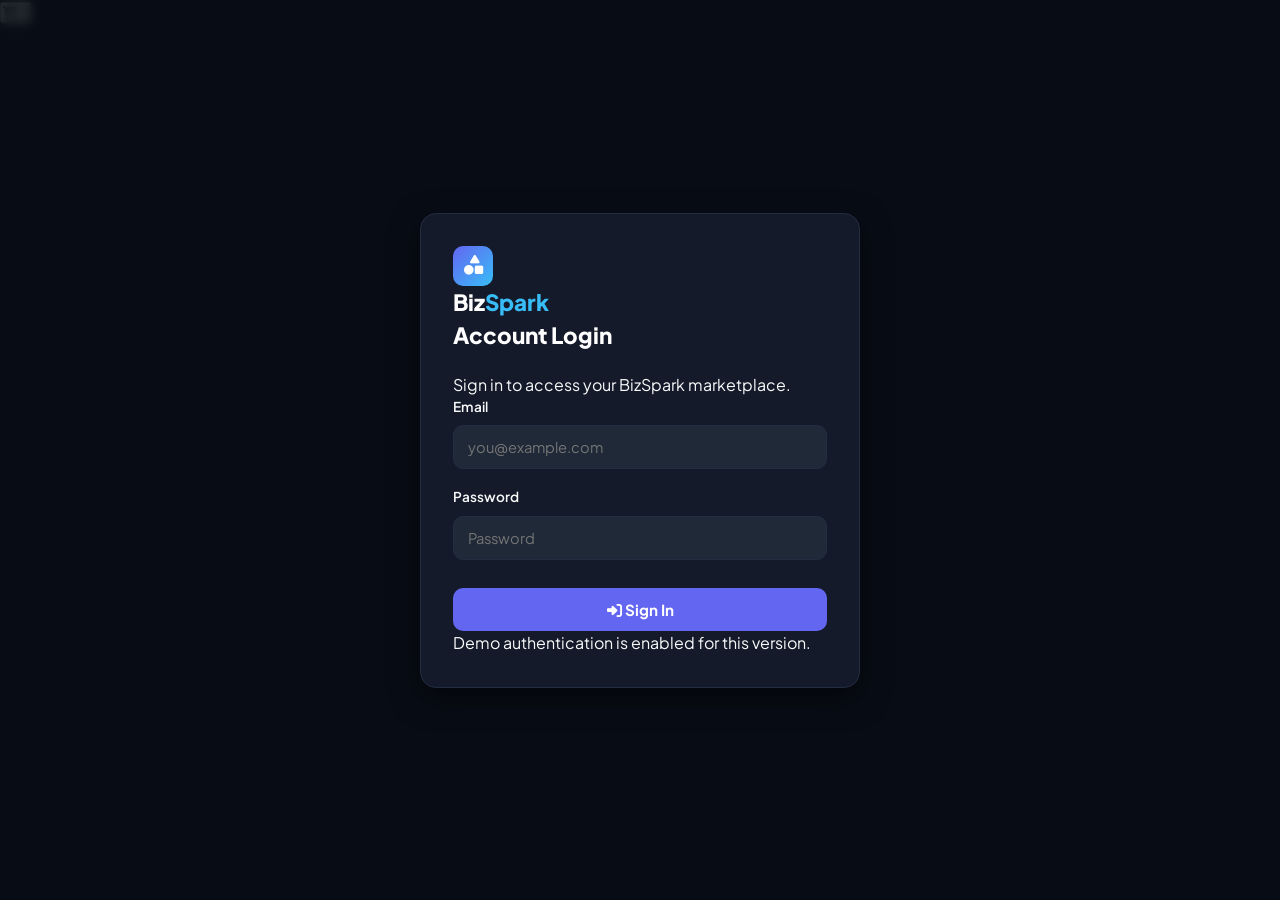
==== commit 01476cd5: "Fix static CSS routing and filesystem handling in vercel.json" ====
--- a/public/index.html
+++ b/public/index.html
@@ -12,7 +12,7 @@
 <link rel="preconnect" href="https://fonts.gstatic.com" crossorigin>
 <link rel="stylesheet" href="https://fonts.googleapis.com/css2?family=Plus+Jakarta+Sans:wght@300;400;500;600;700;800&display=swap">
 
-<link rel="stylesheet" href="style.css">
+<link rel="stylesheet" href="/style.css">
 <link rel="stylesheet" href="https://cdnjs.cloudflare.com/ajax/libs/font-awesome/6.4.0/css/all.min.css">
 
 </head>
--- a/style.css
+++ b/style.css
@@ -0,0 +1,601 @@
+/* ==========================================================================
+   1. GLOBAL STYLES & DESIGN TOKENS
+   ========================================================================== */
+@import url('https://fonts.googleapis.com/css2?family=Plus+Jakarta+Sans:wght@300;400;500;600;700;800&display=swap');
+
+:root {
+  --bg-main: #090d16;
+  --bg-card: #141a29;
+  --bg-input: #1f2937;
+  --border-color: #232d42;
+  --border-hover: #374151;
+  
+  --primary: #6366f1;
+  --primary-hover: #4f46e5;
+  --accent: #38bdf8;
+  
+  --text-main: #f9fafb;
+  --text-muted: #9ca3af;
+  
+  --radius-lg: 16px;
+  --radius-md: 10px;
+  --transition: all 0.25s ease-in-out;
+}
+
+* {
+  margin: 0;
+  padding: 0;
+  box-sizing: border-box;
+  font-family: 'Plus Jakarta Sans', sans-serif;
+}
+
+html {
+  /* Prevent horizontal scrolling glitches */
+  overflow-x: hidden;
+}
+
+body {
+  background: var(--bg-main);
+  color: var(--text-main);
+  line-height: 1.5;
+  min-height: 100vh;
+  overflow-x: hidden;
+}
+
+/* ==========================================================================
+   2. NAVBAR & HEADER
+   ========================================================================== */
+.navbar {
+  position: sticky;
+  top: 0;
+  z-index: 1000;
+  display: flex;
+  align-items: center;
+  justify-content: space-between;
+  padding: 16px 32px;
+  background: #0f1322;
+  border-bottom: 1px solid var(--border-color);
+  gap: 16px;
+}
+
+.brand-and-search {
+  display: flex;
+  align-items: center;
+  gap: 28px;
+  flex: 1;
+}
+
+.brand {
+  display: flex;
+  align-items: center;
+  gap: 12px;
+  flex-shrink: 0;
+}
+
+.logo-icon {
+  width: 40px;
+  height: 40px;
+  display: flex;
+  align-items: center;
+  justify-content: center;
+  border-radius: 10px;
+  background: linear-gradient(135deg, var(--primary), var(--accent));
+  color: #ffffff;
+  font-size: 1.2rem;
+}
+
+.logo-title {
+  font-size: 1.4rem;
+  font-weight: 800;
+  color: #ffffff;
+}
+
+.logo-title span {
+  color: var(--accent);
+}
+
+.search-container {
+  position: relative;
+  width: 100%;
+  max-width: 360px;
+}
+
+.search-container input {
+  width: 100%;
+  padding: 10px 14px 10px 40px;
+  border: 1px solid var(--border-color);
+  border-radius: var(--radius-md);
+  background: #161c2e;
+  color: var(--text-main);
+  font-size: 0.9rem;
+  outline: none;
+  transition: var(--transition);
+}
+
+.search-container input:focus {
+  border-color: var(--primary);
+}
+
+.search-icon {
+  position: absolute;
+  left: 14px;
+  top: 50%;
+  transform: translateY(-50%);
+  color: var(--text-muted);
+}
+
+.nav-links {
+  display: flex;
+  align-items: center;
+  gap: 20px;
+  list-style: none;
+}
+
+.nav-item {
+  position: relative;
+  padding: 8px 6px;
+  color: var(--text-muted);
+  font-size: 0.9rem;
+  font-weight: 600;
+  text-decoration: none;
+  transition: var(--transition);
+  white-space: nowrap;
+}
+
+.nav-item:hover,
+.nav-item.active {
+  color: #ffffff;
+}
+
+.nav-item.active::after {
+  content: '';
+  position: absolute;
+  bottom: -16px;
+  left: 0;
+  right: 0;
+  height: 3px;
+  border-radius: 2px;
+  background: var(--primary);
+}
+
+/* ==========================================================================
+   3. LAYOUT & DASHBOARD
+   ========================================================================== */
+.container {
+  max-width: 1320px;
+  margin: 36px auto;
+  padding: 0 24px;
+}
+
+.dashboard-grid {
+  display: grid;
+  grid-template-columns: 380px 1fr;
+  gap: 28px;
+  align-items: start;
+}
+
+.card {
+  padding: 24px;
+  background: var(--bg-card);
+  border: 1px solid var(--border-color);
+  border-radius: var(--radius-lg);
+}
+
+.section-title {
+  margin-bottom: 20px;
+  font-size: 1.4rem;
+  font-weight: 800;
+  color: #ffffff;
+}
+
+.empty-state {
+  text-align: center;
+  padding: 48px 0;
+  color: var(--text-muted);
+  font-size: 1rem;
+}
+
+/* ==========================================================================
+   4. FORMS & FILE INPUTS
+   ========================================================================== */
+.form-group {
+  margin-bottom: 18px;
+}
+
+.form-group label {
+  display: block;
+  margin-bottom: 8px;
+  color: var(--text-main);
+  font-size: 0.85rem;
+  font-weight: 600;
+}
+
+.form-group input[type="text"],
+.form-group input[type="email"],
+.form-group input[type="password"],
+.form-group input[type="number"],
+.form-group textarea,
+.form-group select {
+  width: 100%;
+  padding: 12px 14px;
+  border: 1px solid var(--border-color);
+  border-radius: var(--radius-md);
+  background: var(--bg-input);
+  color: #ffffff;
+  font-size: 0.92rem;
+  outline: none;
+  transition: var(--transition);
+}
+
+.form-group input:focus,
+.form-group textarea:focus {
+  border-color: var(--primary);
+}
+
+.file-upload-wrapper {
+  position: relative;
+  width: 100%;
+  height: 52px;
+}
+
+.file-input {
+  position: absolute;
+  top: 0;
+  left: 0;
+  width: 100%;
+  height: 100%;
+  opacity: 0;
+  cursor: pointer;
+  z-index: 2;
+}
+
+.file-upload-button {
+  display: flex;
+  align-items: center;
+  justify-content: center;
+  gap: 10px;
+  width: 100%;
+  height: 100%;
+  border: 1px dashed var(--border-hover);
+  border-radius: var(--radius-md);
+  background: var(--bg-input);
+  color: var(--text-muted);
+  font-size: 0.9rem;
+  font-weight: 600;
+  transition: var(--transition);
+}
+
+.file-input:hover + .file-upload-button {
+  border-color: var(--primary);
+  color: #ffffff;
+  background: rgba(99, 102, 241, 0.08);
+}
+
+.btn-submit {
+  width: 100%;
+  margin-top: 10px;
+  padding: 12px;
+  border: none;
+  border-radius: var(--radius-md);
+  background: var(--primary);
+  color: #ffffff;
+  font-weight: 700;
+  font-size: 0.95rem;
+  cursor: pointer;
+  transition: var(--transition);
+}
+
+.btn-submit:hover {
+  background: var(--primary-hover);
+}
+
+/* ==========================================================================
+   5. RESPONSIVE PRODUCT CARDS & GRID
+   ========================================================================== */
+.products-grid {
+  display: grid;
+  grid-template-columns: repeat(auto-fill, minmax(280px, 1fr));
+  gap: 24px;
+}
+
+.product-card {
+  display: flex;
+  flex-direction: column;
+  justify-content: space-between;
+  padding: 18px;
+  background: var(--bg-card);
+  border: 1px solid var(--border-color);
+  border-radius: var(--radius-lg);
+  transition: var(--transition);
+}
+
+.product-card:hover {
+  border-color: var(--border-hover);
+  transform: translateY(-4px);
+  box-shadow: 0 12px 24px rgba(0, 0, 0, 0.3);
+}
+
+.card-top-content {
+  display: flex;
+  flex-direction: column;
+  gap: 14px;
+}
+
+.media-container {
+  position: relative;
+  width: 100%;
+  height: 200px;
+  border-radius: var(--radius-md);
+  overflow: hidden;
+  background: #090d16;
+}
+
+.product-media {
+  width: 100%;
+  height: 100%;
+  object-fit: cover;
+  object-position: center;
+}
+
+.category-tag {
+  position: absolute;
+  top: 10px;
+  left: 10px;
+  padding: 4px 10px;
+  border-radius: 20px;
+  background: rgba(99, 102, 241, 0.9);
+  backdrop-filter: blur(4px);
+  color: #ffffff;
+  font-size: 0.72rem;
+  font-weight: 700;
+  text-transform: uppercase;
+  letter-spacing: 0.5px;
+}
+
+.product-details {
+  display: flex;
+  flex-direction: column;
+  gap: 6px;
+}
+
+.product-title {
+  color: #ffffff;
+  font-size: 1.15rem;
+  font-weight: 700;
+  line-height: 1.3;
+}
+
+.product-desc {
+  color: var(--text-muted);
+  font-size: 0.85rem;
+  line-height: 1.4;
+}
+
+.vendor-row {
+  display: flex;
+  align-items: center;
+  justify-content: space-between;
+  margin-top: 8px;
+  color: var(--text-muted);
+  font-size: 0.82rem;
+}
+
+.vendor-name {
+  display: flex;
+  align-items: center;
+  gap: 6px;
+  color: #ffffff;
+  font-weight: 600;
+}
+
+.card-bottom-row {
+  display: flex;
+  align-items: center;
+  justify-content: space-between;
+  margin-top: 18px;
+  padding-top: 14px;
+  border-top: 1px solid var(--border-color);
+}
+
+.product-price {
+  color: var(--accent);
+  font-size: 1.35rem;
+  font-weight: 800;
+}
+
+/* Cart Button Fixes */
+.cart-add-btn {
+  position: relative;
+  z-index: 5;
+  width: 44px;
+  height: 44px;
+  display: flex;
+  align-items: center;
+  justify-content: center;
+  border: 1px solid var(--border-hover);
+  border-radius: var(--radius-md);
+  background: #1a2235;
+  color: #ffffff;
+  font-size: 1.1rem;
+  cursor: pointer;
+  transition: var(--transition);
+}
+
+.cart-add-btn:hover {
+  background: var(--primary);
+  color: #ffffff;
+  border-color: var(--primary);
+  transform: scale(1.06);
+}
+
+.cart-add-btn:active {
+  transform: scale(0.96);
+}
+
+/* ==========================================================================
+   6. MODALS, OVERLAYS & CART DRAWER
+   ========================================================================== */
+.order-box {
+  position: fixed;
+  top: 0;
+  left: 0;
+  width: 100vw;
+  height: 100vh;
+  background: rgba(9, 13, 22, 0.85);
+  backdrop-filter: blur(6px);
+  display: flex;
+  align-items: center;
+  justify-content: center;
+  padding: 16px;
+  z-index: 3000;
+}
+
+.order-form {
+  width: 100%;
+  max-width: 440px;
+  background: var(--bg-card);
+  border: 1px solid var(--border-color);
+  border-radius: var(--radius-lg);
+  padding: 32px;
+  box-shadow: 0 10px 30px rgba(0, 0, 0, 0.5);
+  max-height: 90vh;
+  overflow-y: auto;
+}
+
+.cart-drawer {
+  position: fixed;
+  top: 0;
+  right: -400px;
+  width: 380px;
+  max-width: 100vw;
+  height: 100vh;
+  background: var(--bg-card);
+  border-left: 1px solid var(--border-color);
+  padding: 24px;
+  display: flex;
+  flex-direction: column;
+  z-index: 2000;
+  transition: right 0.3s cubic-bezier(0.4, 0, 0.2, 1);
+  box-shadow: -10px 0 30px rgba(0, 0, 0, 0.5);
+}
+
+.cart-drawer.open {
+  right: 0;
+}
+
+/* ==========================================================================
+   7. MEDIA QUERIES FOR MOBILE & TABLET RESPONSIVENESS
+   ========================================================================== */
+
+/* Tablets & Small Laptops (Max Width: 1024px) */
+@media screen and (max-width: 1024px) {
+  .dashboard-grid {
+    grid-template-columns: 1fr;
+    gap: 24px;
+  }
+  
+  .navbar {
+    padding: 16px 20px;
+  }
+  
+  .container {
+    margin: 24px auto;
+    padding: 0 16px;
+  }
+}
+
+/* Mobile Devices (Max Width: 768px) */
+@media screen and (max-width: 768px) {
+  /* Navbar adjustments */
+  .navbar {
+    flex-direction: column;
+    align-items: stretch;
+    padding: 12px 16px;
+    gap: 12px;
+  }
+
+  .brand-and-search {
+    flex-direction: column;
+    align-items: stretch;
+    gap: 12px;
+    width: 100%;
+  }
+
+  .brand {
+    justify-content: flex-start;
+  }
+
+  .search-container {
+    max-width: 100%;
+    width: 100%;
+  }
+
+  /* Navigation Links: Horizontal scrollable strip */
+  .nav-links {
+    width: 100%;
+    overflow-x: auto;
+    padding-bottom: 8px;
+    gap: 12px;
+    justify-content: flex-start;
+    -webkit-overflow-scrolling: touch;
+    scrollbar-width: none; /* Firefox */
+  }
+
+  .nav-links::-webkit-scrollbar {
+    display: none; /* Chrome/Safari */
+  }
+
+  .nav-item {
+    padding: 6px 10px;
+    font-size: 0.85rem;
+    background: rgba(255, 255, 255, 0.03);
+    border-radius: 6px;
+  }
+
+  .nav-item.active::after {
+    bottom: 0;
+  }
+
+  /* Grid layout for small devices */
+  .products-grid {
+    grid-template-columns: repeat(auto-fill, minmax(220px, 1fr));
+    gap: 16px;
+  }
+
+  .card {
+    padding: 16px;
+  }
+
+  .order-form {
+    padding: 20px;
+  }
+}
+
+/* Small Phones (Max Width: 480px) */
+@media screen and (max-width: 480px) {
+  .products-grid {
+    grid-template-columns: 1fr; /* Single column on compact screens */
+  }
+
+  .logo-title {
+    font-size: 1.2rem;
+  }
+
+  .logo-icon {
+    width: 34px;
+    height: 34px;
+    font-size: 1rem;
+  }
+
+  .media-container {
+    height: 180px;
+  }
+
+  .product-price {
+    font-size: 1.2rem;
+  }
+
+  .cart-drawer {
+    width: 100vw;
+  }
+}
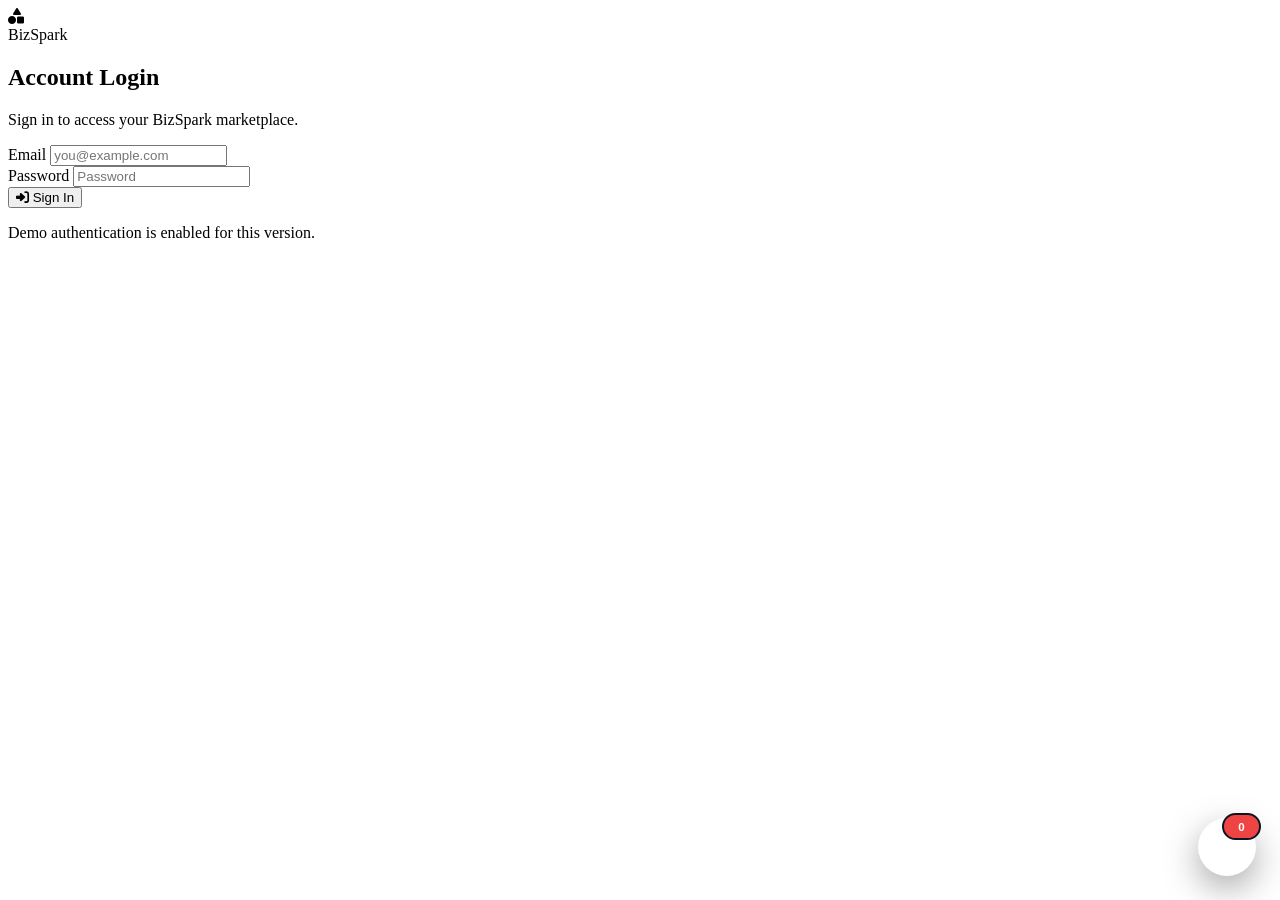
==== commit e46c466e: "Fix CSS path in index.html and set outputDirectory in vercel.json" ====
--- a/public/index.html
+++ b/public/index.html
@@ -12,7 +12,7 @@
 <link rel="preconnect" href="https://fonts.gstatic.com" crossorigin>
 <link rel="stylesheet" href="https://fonts.googleapis.com/css2?family=Plus+Jakarta+Sans:wght@300;400;500;600;700;800&display=swap">
 
-<link rel="stylesheet" href="/style.css">
+<link rel="stylesheet" href="./style.css">
 <link rel="stylesheet" href="https://cdnjs.cloudflare.com/ajax/libs/font-awesome/6.4.0/css/all.min.css">
 
 </head>
--- a/public/style.css
+++ b/public/style.css
@@ -0,0 +1,347 @@
+/* ============================================================
+   CART SYSTEM
+============================================================ */
+
+body.cart-open {
+    overflow: hidden;
+}
+
+.cart-overlay {
+    position: fixed;
+    inset: 0;
+    background: rgba(0, 0, 0, 0.55);
+    backdrop-filter: blur(3px);
+    opacity: 0;
+    visibility: hidden;
+    pointer-events: none;
+    transition:
+        opacity 0.25s ease,
+        visibility 0.25s ease;
+    z-index: 9998;
+}
+
+.cart-overlay.open {
+    opacity: 1;
+    visibility: visible;
+    pointer-events: auto;
+}
+
+.cart-drawer {
+    position: fixed;
+    top: 0;
+    right: 0;
+    bottom: 0;
+
+    width: min(430px, 100vw);
+
+    display: flex;
+    flex-direction: column;
+
+    background: #0d1422;
+    border-left: 1px solid var(--border-color);
+
+    transform: translateX(105%);
+    visibility: hidden;
+
+    transition:
+        transform 0.3s ease,
+        visibility 0.3s ease;
+
+    z-index: 9999;
+
+    box-shadow:
+        -20px 0 50px rgba(0, 0, 0, 0.35);
+}
+
+.cart-drawer.open {
+    transform: translateX(0);
+    visibility: visible;
+}
+
+.cart-header {
+    display: flex;
+    justify-content: space-between;
+    align-items: center;
+
+    gap: 15px;
+
+    padding: 20px;
+
+    border-bottom:
+        1px solid var(--border-color);
+
+    flex-shrink: 0;
+}
+
+.cart-header h3 {
+    margin: 3px 0 0;
+}
+
+.cart-body {
+    flex: 1;
+
+    min-height: 0;
+
+    overflow-y: auto;
+    overflow-x: hidden;
+
+    padding: 0 20px;
+}
+
+.cart-footer {
+    flex-shrink: 0;
+
+    padding: 20px;
+
+    border-top:
+        1px solid var(--border-color);
+
+    background: #0b111d;
+}
+
+.cart-total-row {
+    display: flex;
+    align-items: center;
+    justify-content: space-between;
+
+    gap: 15px;
+
+    margin-bottom: 15px;
+
+    color: var(--text-muted);
+}
+
+.cart-total-row strong {
+    color: white;
+    font-size: 1.2rem;
+}
+
+.cart-footer .btn-submit {
+    width: 100%;
+}
+
+.floating-cart {
+    position: fixed;
+
+    right: 24px;
+    bottom: 24px;
+
+    width: 58px;
+    height: 58px;
+
+    border: none;
+    border-radius: 50%;
+
+    display: grid;
+    place-items: center;
+
+    background: var(--primary);
+    color: white;
+
+    cursor: pointer;
+
+    z-index: 9000;
+
+    box-shadow:
+        0 12px 35px rgba(0, 0, 0, 0.35);
+
+    transition:
+        transform 0.2s ease,
+        box-shadow 0.2s ease;
+}
+
+.floating-cart:hover {
+    transform: translateY(-3px);
+
+    box-shadow:
+        0 16px 40px rgba(0, 0, 0, 0.45);
+}
+
+.cart-badge {
+    position: absolute;
+
+    top: -5px;
+    right: -5px;
+
+    min-width: 23px;
+    height: 23px;
+
+    padding: 0 6px;
+
+    display: grid;
+    place-items: center;
+
+    border-radius: 999px;
+
+    background: #ef4444;
+    color: white;
+
+    font-size: 0.72rem;
+    font-weight: 800;
+
+    border: 2px solid #0d1422;
+}
+
+.cart-item {
+    display: flex;
+
+    justify-content: space-between;
+    align-items: center;
+
+    gap: 15px;
+
+    padding: 16px 0;
+
+    border-bottom:
+        1px solid var(--border-color);
+}
+
+.cart-item-info {
+    min-width: 0;
+
+    display: flex;
+    flex-direction: column;
+
+    gap: 5px;
+}
+
+.cart-item-info strong {
+    color: white;
+
+    font-size: 0.9rem;
+
+    overflow-wrap: anywhere;
+}
+
+.cart-item-info > span {
+    color: var(--text-muted);
+    font-size: 0.8rem;
+}
+
+.cart-item-right {
+    display: flex;
+    align-items: center;
+
+    gap: 10px;
+
+    flex-shrink: 0;
+}
+
+.cart-item-right strong {
+    color: white;
+    white-space: nowrap;
+}
+
+.quantity-controls {
+    display: flex;
+    align-items: center;
+
+    gap: 8px;
+
+    margin-top: 5px;
+}
+
+.quantity-controls button {
+    width: 30px;
+    height: 30px;
+
+    display: grid;
+    place-items: center;
+
+    border: 1px solid var(--border-hover);
+    border-radius: 7px;
+
+    background: #182235;
+    color: white;
+
+    cursor: pointer;
+}
+
+.quantity-controls button:hover {
+    background: var(--primary);
+}
+
+.quantity-controls span {
+    min-width: 24px;
+
+    text-align: center;
+
+    color: white;
+}
+
+.remove-cart-btn {
+    width: 32px;
+    height: 32px;
+
+    display: grid;
+    place-items: center;
+
+    border: none;
+    border-radius: 7px;
+
+    background: transparent;
+    color: #f87171;
+
+    cursor: pointer;
+}
+
+.remove-cart-btn:hover {
+    background:
+        rgba(239, 68, 68, 0.14);
+}
+
+.empty-cart-msg {
+    padding: 60px 15px;
+
+    text-align: center;
+
+    color: var(--text-muted);
+}
+
+
+/* ============================================================
+   MOBILE CART
+============================================================ */
+
+@media (max-width: 600px) {
+
+    .cart-drawer {
+        width: 100%;
+        max-width: 100%;
+    }
+
+    .cart-header {
+        padding:
+            calc(16px + env(safe-area-inset-top))
+            16px
+            16px;
+    }
+
+    .cart-body {
+        padding: 0 16px;
+    }
+
+    .cart-footer {
+        padding:
+            15px
+            16px
+            calc(15px + env(safe-area-inset-bottom));
+    }
+
+    .floating-cart {
+        right: 15px;
+        bottom: 15px;
+
+        width: 54px;
+        height: 54px;
+    }
+
+    .cart-item {
+        align-items: flex-start;
+    }
+
+    .cart-item-right {
+        flex-direction: column;
+        align-items: flex-end;
+    }
+}
